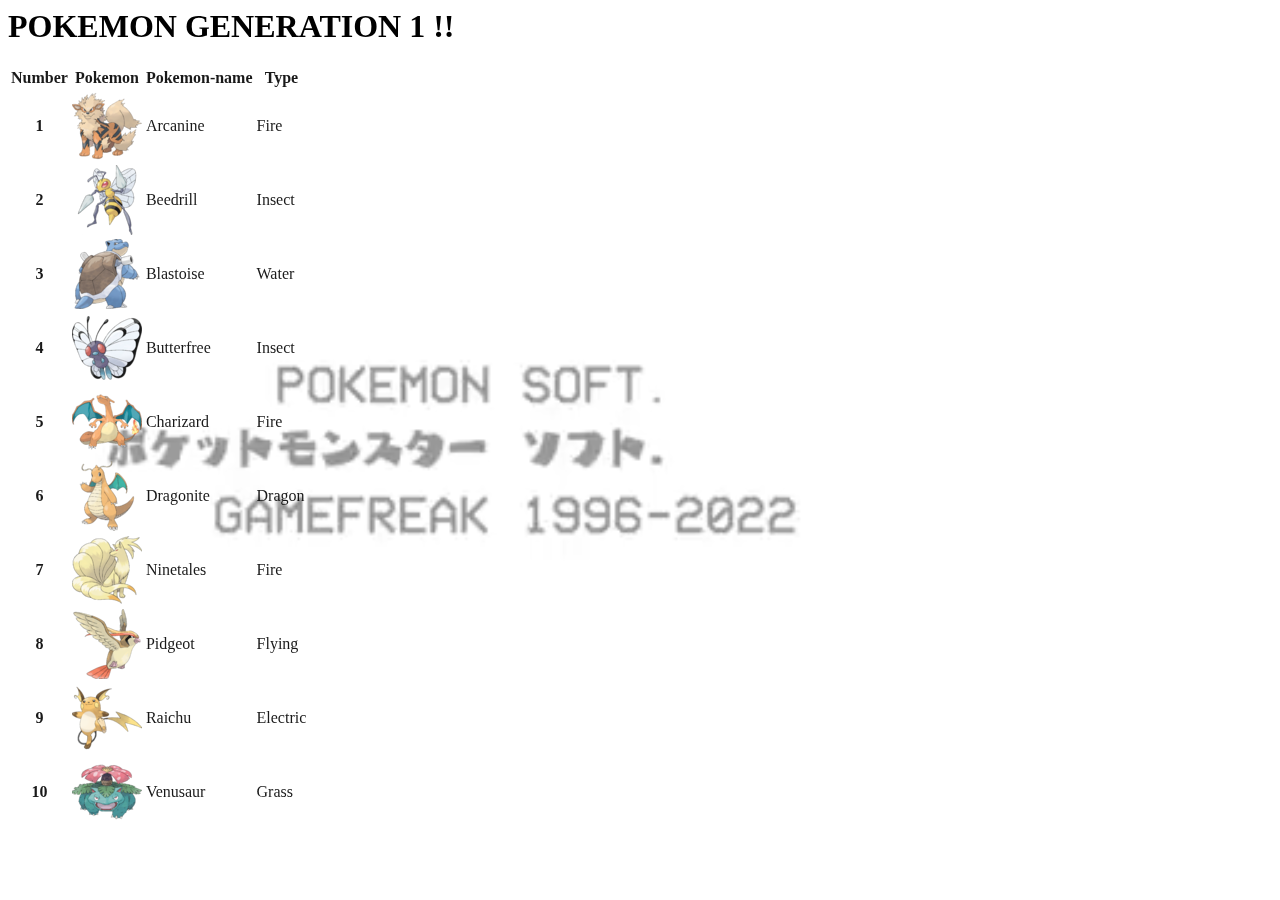
==== Collaboration-Week-1.html @ 488aa38b "Update terbaru dari Patrick" ====
<html>
<head>
  <meta http-equiv="Content-Type" content="text/html; charset=utf-8"/>
  <title>Binar Pokemon</title>
  <link href="https://cdn.jsdelivr.net/npm/bootstrap@5.1.3/dist/css/bootstrap.min.css" rel="stylesheet" integrity="sha384-1BmE4kWBq78iYhFldvKuhfTAU6auU8tT94WrHftjDbrCEXSU1oBoqyl2QvZ6jIW3" crossorigin="anonymous">
  <link href="./src/style.css" rel="stylesheet" type="text/css">
</head>
<body>
  <div>
    <video autoplay muted loop id="myVideo">
    <source src="./src/videoplayback.mp4" type="video/mp4">
    </video>
  </div>


  <div class="mt-5"> <h1 class="text-center" >POKEMON GENERATION 1 !!</h1></div> <!-- Pokemon Gen I kalo mau tambahin gen selanjutnya ikutin aja dari div sini -->


    <div class="container mt-5 mb-5 bg-op">
      <table class="table table-primary table-striped-columns">

      <thead>
      <tr>
        <th scope="col">Number</th>
        <th scope="col">Pokemon</th>
        <th scope="col">Pokemon-name</th>
        <th scope="col">Type</th>
      </tr>
      </thead>
      <tbody class="table-group-divider">
      <tr>
        <th scope="row">1</th>
        <td> <img src="./images/GEN_1/Arcanine.png"> </td>
        <td>Arcanine</td>
        <td>Fire</td>
      </tr>
      <tr>
        <th scope="row">2</th>
        <td><img src="./images/GEN_1/Beedrill.png"> </td>
        <td>Beedrill</td>
        <td>Insect</td>
      </tr>
      <tr>
        <th scope="row">3</th>
        <td> <img src="./images/GEN_1/Blastoise.png"> </td>
        <td> Blastoise</td>
        <td>Water</td>
      </tr>
      <tr>
        <th scope="row">4</th>
        <td> <img src="./images/GEN_1/Butterfree.png"> </td>
        <td> Butterfree</td>
        <td>Insect</td>
      </tr>
      <tr>
        <th scope="row">5</th>
        <td> <img src="./images/GEN_1/Charizard.png"> </td>
        <td> Charizard</td>
        <td>Fire</td>
      </tr>
      <tr>
        <th scope="row">6</th>
        <td> <img src="./images/GEN_1/Dragonite.png"> </td>
        <td> Dragonite</td>
        <td>Dragon</td>
      </tr>
      <tr>
        <th scope="row">7</th>
        <td> <img src="./images/GEN_1/Ninetales.png"> </td>
        <td> Ninetales</td>
        <td>Fire</td>
      </tr>
      <tr>
        <th scope="row">8</th>
        <td> <img src="./images/GEN_1/Pidgeot.png"> </td>
        <td> Pidgeot</td>
        <td>Flying</td>
      </tr>
      <tr>
        <th scope="row">9</th>
        <td> <img src="./images/GEN_1/Raichu.png"> </td>
        <td> Raichu</td>
        <td>Electric</td>
      </tr>
      <tr>
        <th scope="row">10</th>
        <td> <img src="./images/GEN_1/Venusaur.png"> </td>
        <td> Venusaur</td>
        <td>Grass</td>
      </tr>
      </tbody>
    </table>

  </div>


</body>
</html>
---- src/style.css ----
#myVideo {
    position: fixed;
    right: 0;
    bottom: 0;
    min-width: 100%;
    min-height: 100%;
    z-index: -1;
    background-size: cover;
  }


.bg-op{

    opacity: 90%;
  }
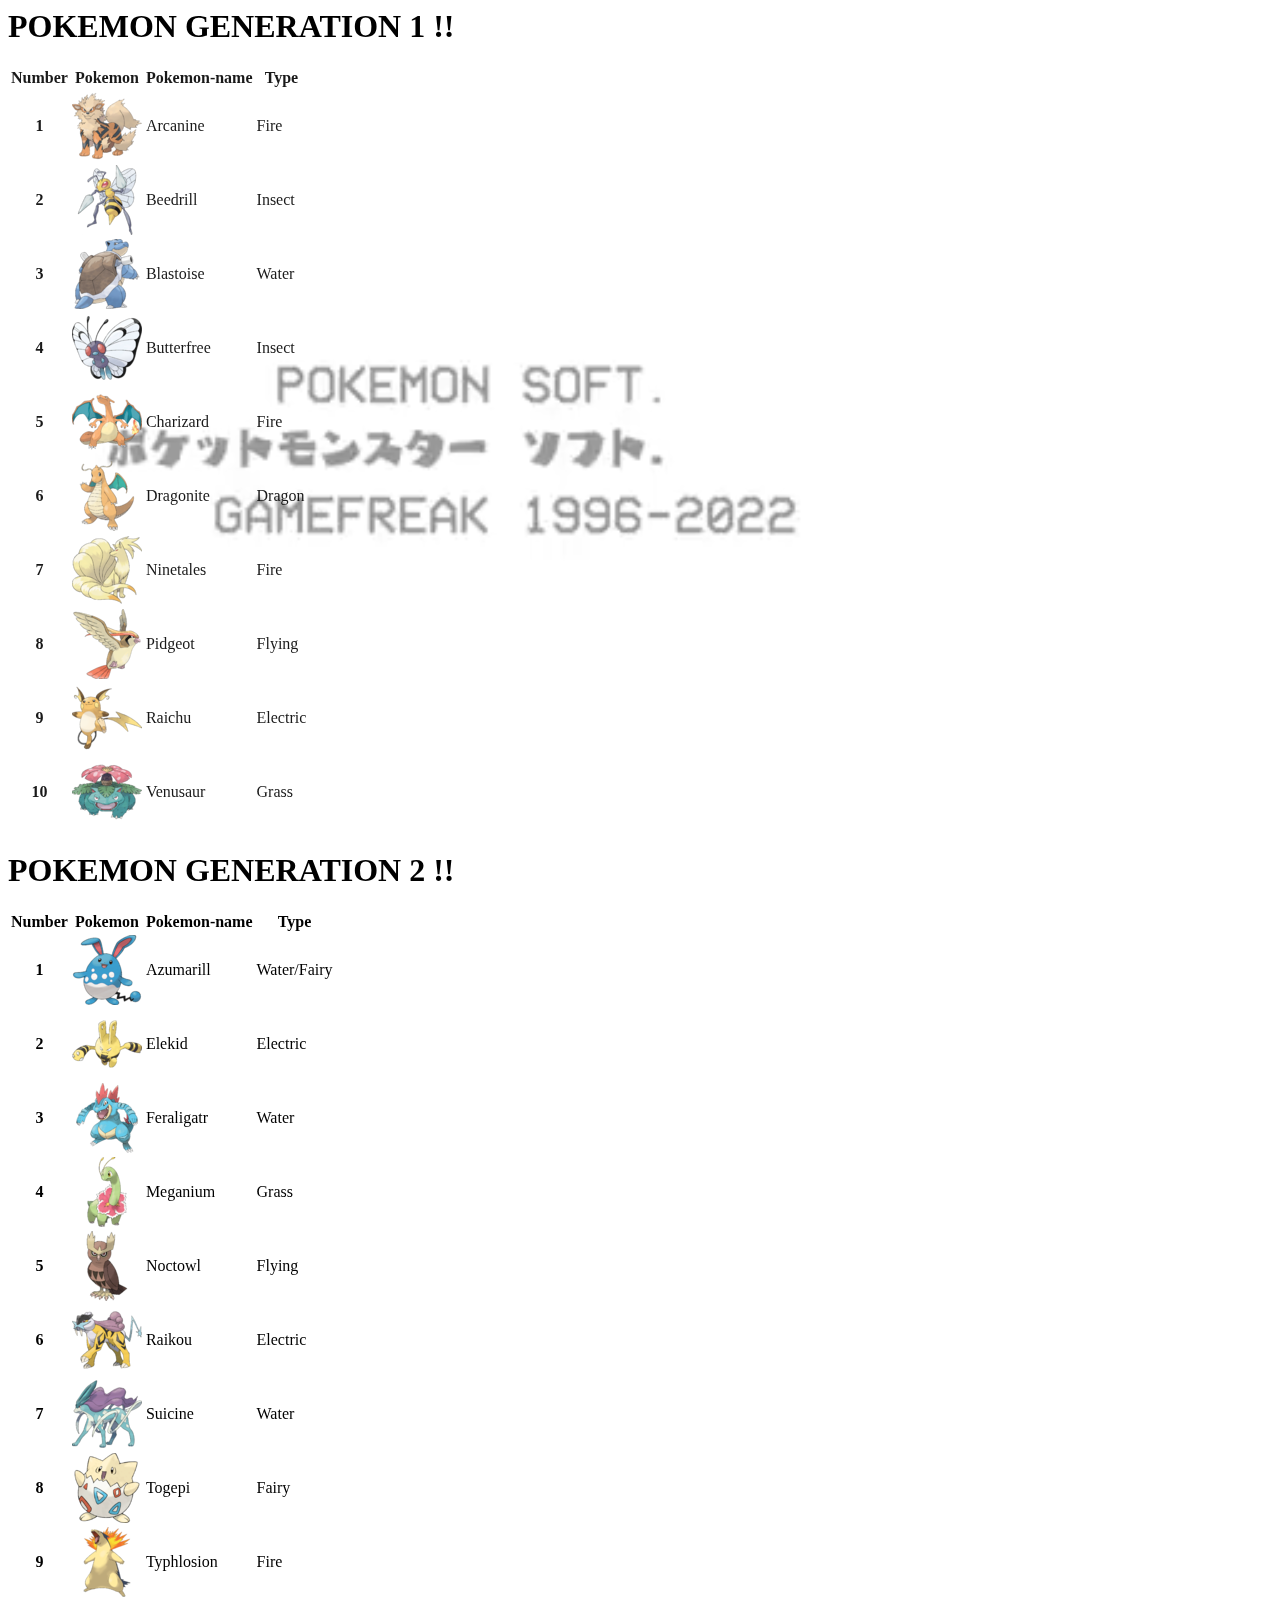
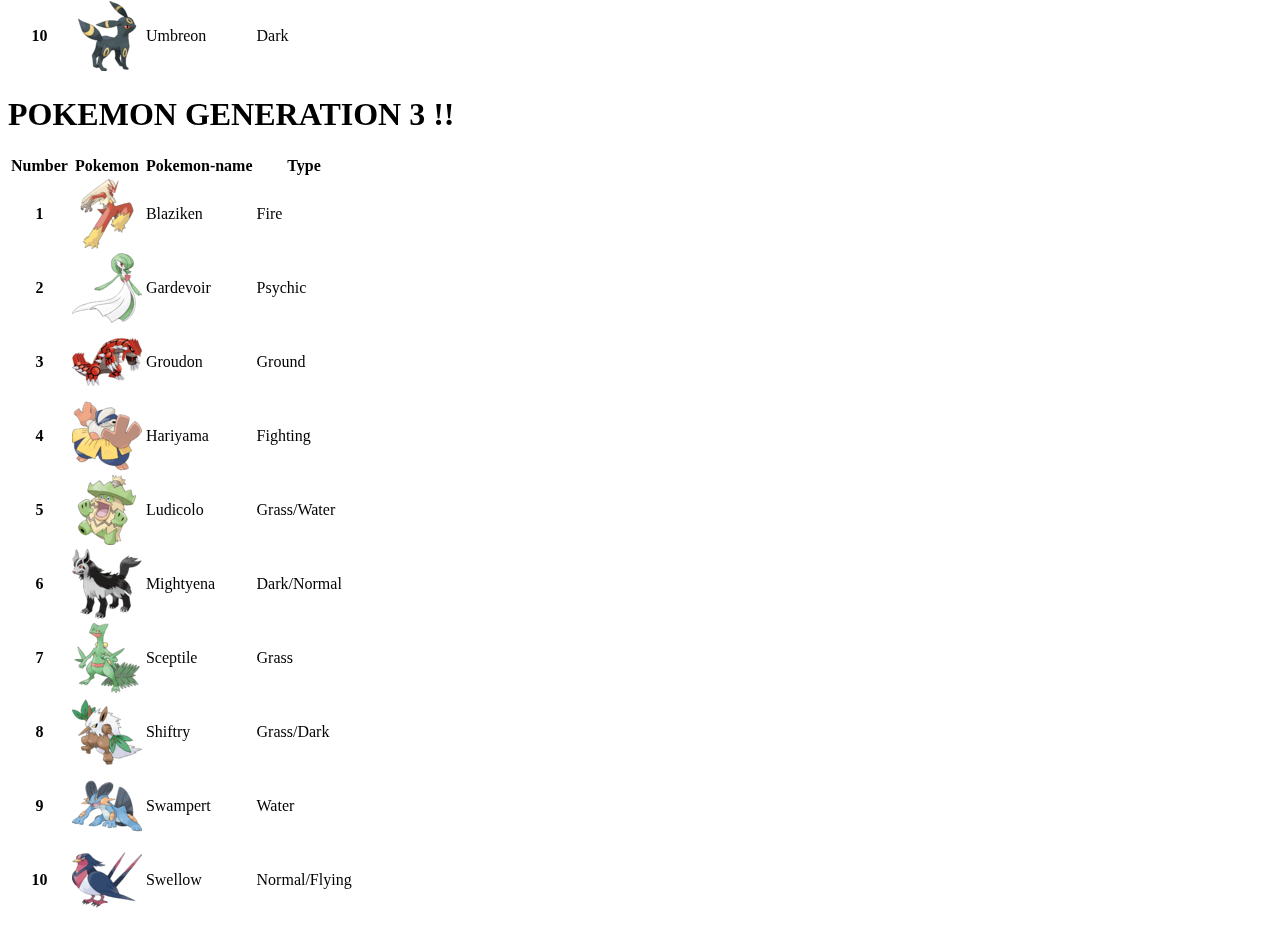
==== commit 6b071d5b: "Tambah list pokemon gen 2 dan 3" ====
--- a/Collaboration-Week-1.html
+++ b/Collaboration-Week-1.html
@@ -92,7 +92,164 @@
     </table>
 
   </div>
-
+  <div class="mt-5">
+    <h1 class="text-center" >POKEMON GENERATION 2 !!</h1>
+  </div> 
+  <div class="container mt-5 mb-5">
+    <!-- Content here -->
+    <table class="table table-primary table-striped-columns">
+
+      <thead>
+        <tr>
+          <th scope="col">Number</th>
+          <th scope="col">Pokemon</th>
+          <th scope="col">Pokemon-name</th>
+          <th scope="col">Type</th>
+        </tr>
+      </thead>
+    <tbody class="table-group-divider">
+       <tr>
+         <th scope="row">1</th>
+        <td> <img src="./images/GEN_2/Azumarill.png"> </td>
+        <td>Azumarill</td>
+        <td>Water/Fairy</td>
+      </tr>
+      <tr>
+        <th scope="row">2</th>
+        <td><img src="./images/GEN_2/Elekid.png"> </td>
+        <td>Elekid</td>
+        <td>Electric</td>
+      </tr>
+      <tr>
+       <th scope="row">3</th>
+       <td> <img src="./images/GEN_2/Feraligatr.png"> </td>
+       <td> Feraligatr</td>
+       <td>Water</td>
+      </tr>
+      <tr>
+       <th scope="row">4</th>
+       <td> <img src="./images/GEN_2/Meganium.png"> </td>
+       <td> Meganium</td>
+       <td>Grass</td>
+      </tr>
+      <tr>
+       <th scope="row">5</th>
+       <td> <img src="./images/GEN_2/Noctowl.png"> </td>
+       <td> Noctowl</td>
+       <td>Flying</td>
+      </tr>
+      <tr>
+       <th scope="row">6</th>
+       <td> <img src="./images/GEN_2/Raikou.png"> </td>
+       <td> Raikou</td>
+       <td>Electric</td>
+      </tr>
+      <tr>
+       <th scope="row">7</th>
+       <td> <img src="./images/GEN_2/Suicune.png"> </td>
+       <td> Suicine</td>
+       <td>Water</td>
+      </tr>
+      <tr>
+       <th scope="row">8</th>
+       <td> <img src="./images/GEN_2/Togepi.png"> </td>
+       <td> Togepi</td>
+       <td>Fairy</td>
+      </tr>
+      <tr>
+       <th scope="row">9</th>
+       <td> <img src="./images/GEN_2/Typhlosion.png"> </td>
+       <td> Typhlosion</td>
+       <td>Fire</td>
+      </tr>
+      <tr>
+       <th scope="row">10</th>
+       <td> <img src="./images/GEN_2/Umbreon.png"> </td>
+       <td> Umbreon</td>
+       <td>Dark</td>
+      </tr>
+    </tbody>
+ </table>
+</div>
+<div class="mt-5">
+  <h1 class="text-center" >POKEMON GENERATION 3 !!</h1>
+</div> 
+<div class="container mt-5 mb-5">
+  <!-- Content here -->
+  <table class="table table-primary table-striped-columns">
+
+    <thead>
+      <tr>
+        <th scope="col">Number</th>
+        <th scope="col">Pokemon</th>
+        <th scope="col">Pokemon-name</th>
+        <th scope="col">Type</th>
+      </tr>
+    </thead>
+  <tbody class="table-group-divider">
+    <tr>
+      <th scope="row">1</th>
+      <td> <img src="./images/GEN_3/Blaziken.png"> </td>
+      <td>Blaziken</td>
+      <td>Fire</td>
+    </tr>
+    <tr>
+      <th scope="row">2</th>
+      <td><img src="./images/GEN_3/Gardevoir.png"> </td>
+      <td>Gardevoir</td>
+      <td>Psychic</td>
+    </tr>
+    <tr>
+     <th scope="row">3</th>
+     <td> <img src="./images/GEN_3/Groudon.png"> </td>
+     <td> Groudon</td>
+     <td>Ground</td>
+    </tr>
+    <tr>
+     <th scope="row">4</th>
+     <td> <img src="./images/GEN_3/Hariyama.png"> </td>
+     <td> Hariyama</td>
+     <td>Fighting</td>
+    </tr>
+    <tr>
+     <th scope="row">5</th>
+     <td> <img src="./images/GEN_3/Ludicolo.png"> </td>
+     <td> Ludicolo</td>
+     <td>Grass/Water</td>
+    </tr>
+    <tr>
+     <th scope="row">6</th>
+     <td> <img src="./images/GEN_3/Mightyena.png"> </td>
+     <td> Mightyena</td>
+     <td>Dark/Normal</td>
+    </tr>
+    <tr>
+     <th scope="row">7</th>
+     <td> <img src="./images/GEN_3/Sceptile.png"> </td>
+     <td> Sceptile</td>
+     <td>Grass</td>
+    </tr>
+    <tr>
+     <th scope="row">8</th>
+     <td> <img src="./images/GEN_3/Shiftry.png"> </td>
+     <td> Shiftry</td>
+     <td>Grass/Dark</td>
+    </tr>
+    <tr>
+     <th scope="row">9</th>
+     <td> <img src="./images/GEN_3/Swampert.png"> </td>
+     <td> Swampert</td>
+     <td>Water</td>
+    </tr>
+    <tr>
+     <th scope="row">10</th>
+     <td> <img src="./images/GEN_3/Swellow.png"> </td>
+     <td> Swellow</td>
+     <td>Normal/Flying</td>
+    </tr>
+  </tbody>
+</table>
+</div>
 
 </body>
 </html>
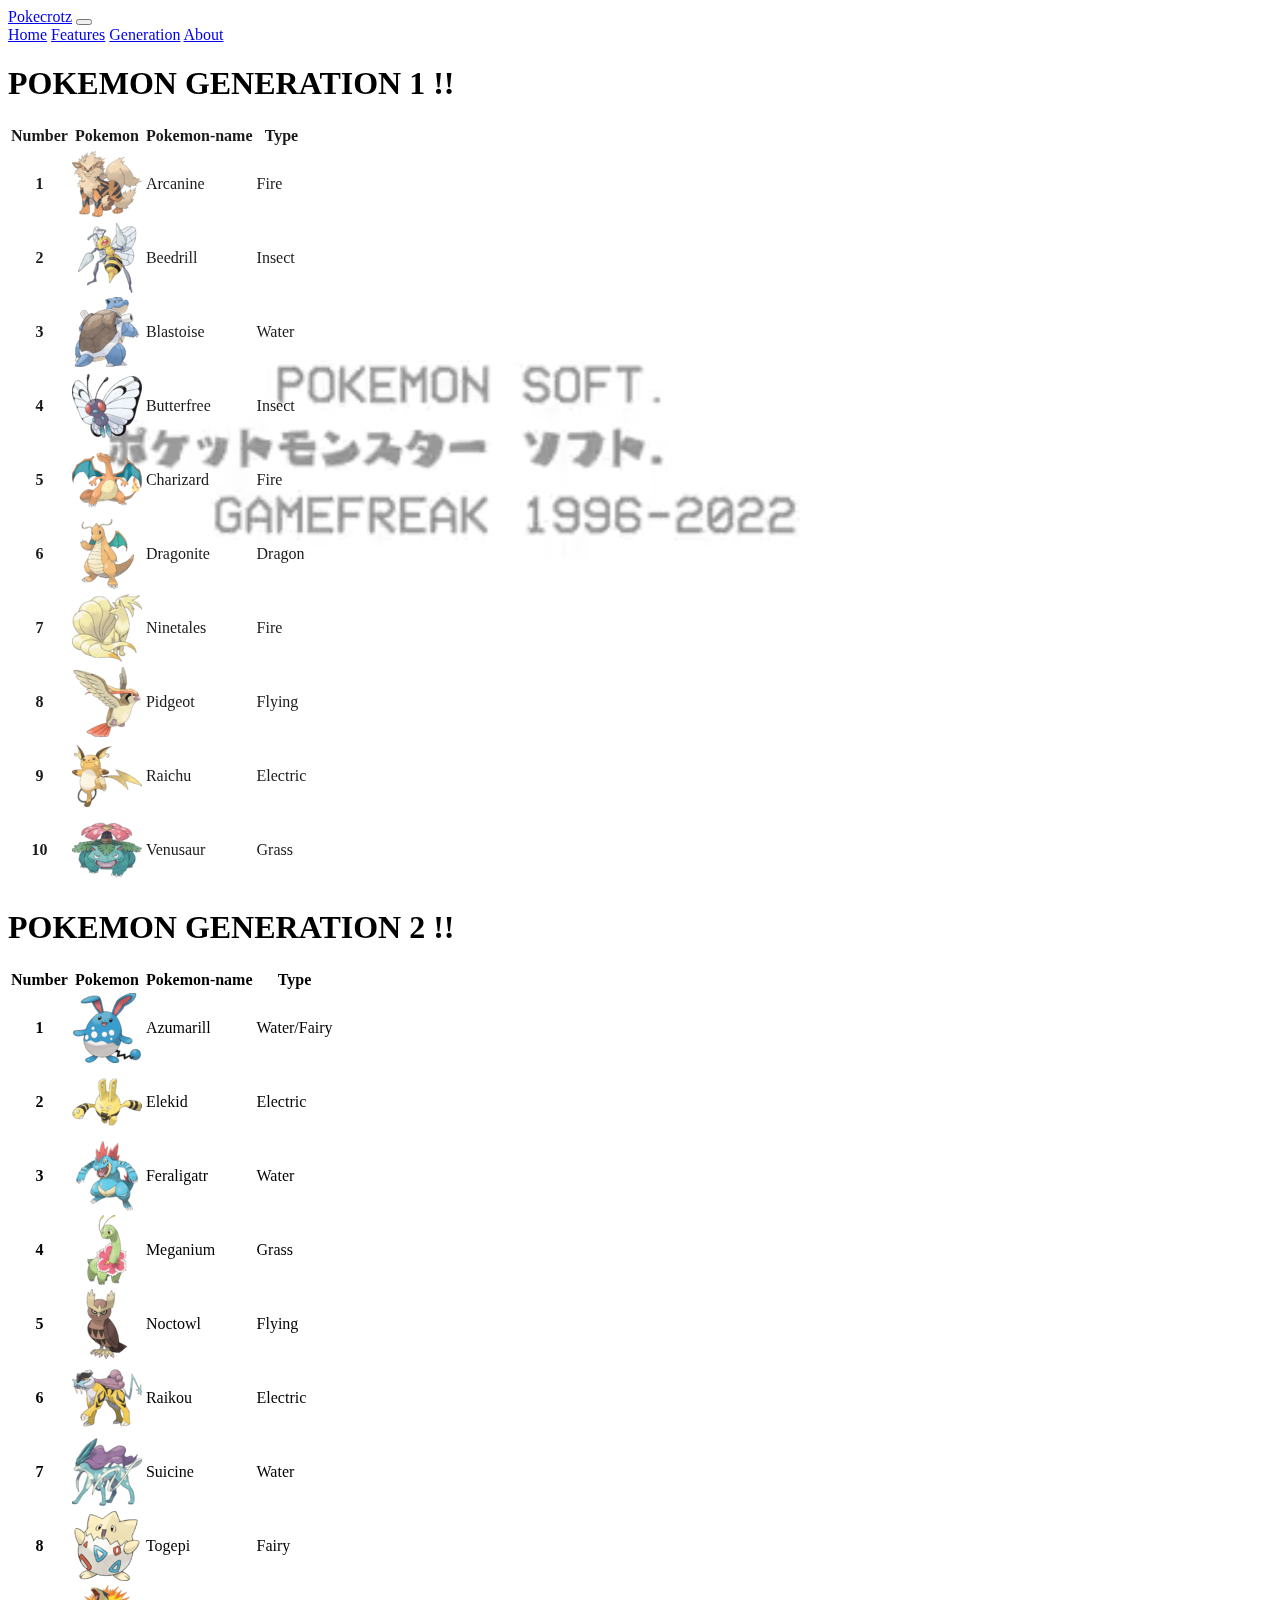
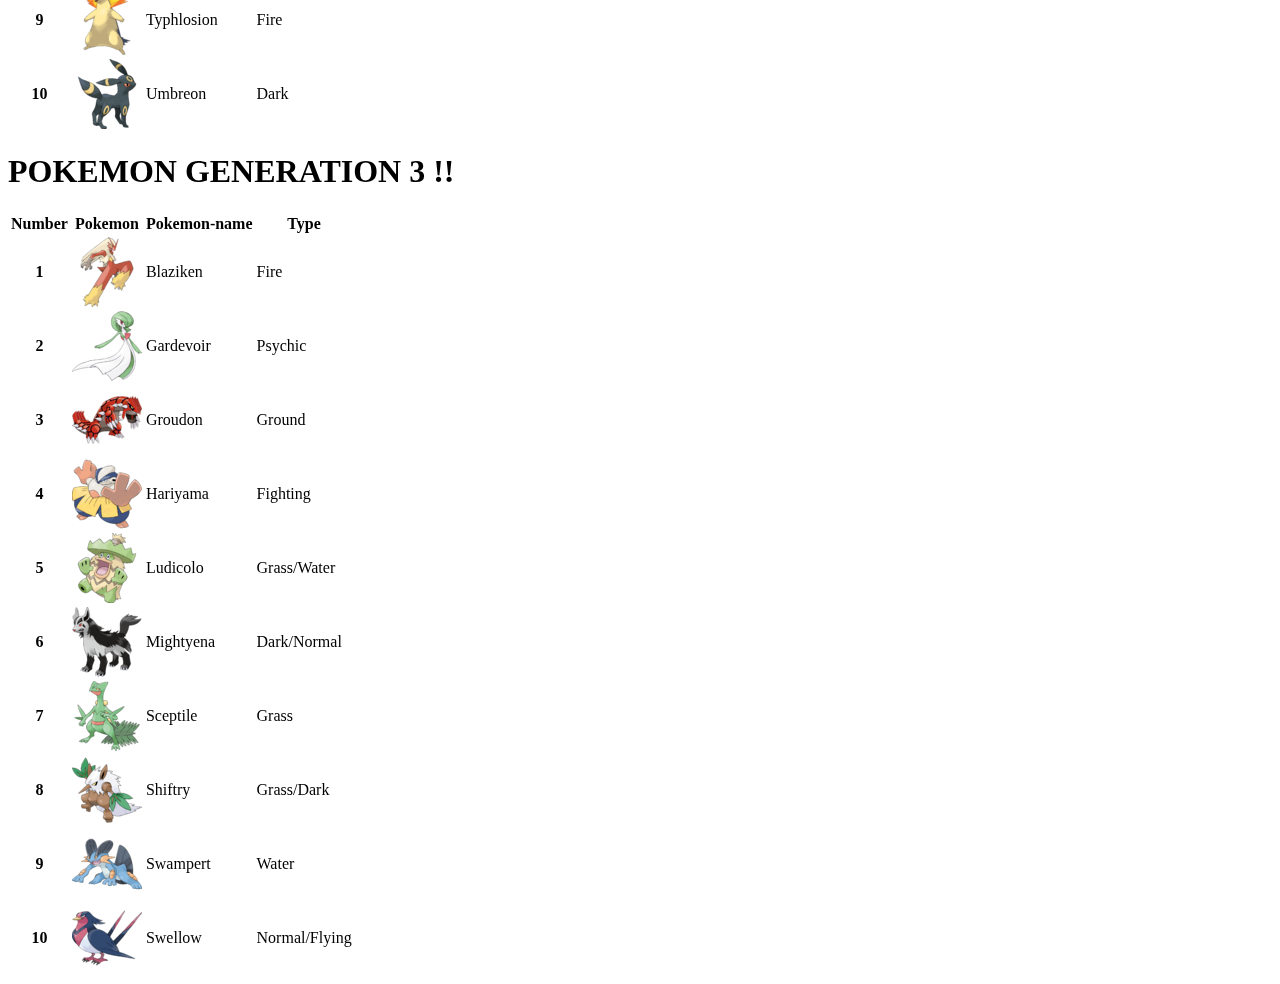
==== commit f5551d9b: "tambah navbar" ====
--- a/Collaboration-Week-1.html
+++ b/Collaboration-Week-1.html
@@ -6,14 +6,31 @@
   <link href="./src/style.css" rel="stylesheet" type="text/css">
 </head>
 <body>
+  <nav class="navbar navbar-expand-xxl bg-light sticky-top">
+    <div class="container-fluid">
+      <a class="navbar-brand" href="#">Pokecrotz</a>
+      <button class="navbar-toggler" type="button" data-bs-toggle="collapse" data-bs-target="#navbarNavAltMarkup" aria-controls="navbarNavAltMarkup" aria-expanded="false" aria-label="Toggle navigation">
+        <span class="navbar-toggler-icon"></span>
+      </button>
+      <div class="collapse navbar-collapse" id="navbarNavAltMarkup">
+        <div class="navbar-nav">
+          <a class="nav-link active" aria-current="page" href="#">Home</a>
+          <a class="nav-link" href="#">Features</a>
+          <a class="nav-link" href="#">Generation</a>
+          <a class="nav-link" href="#">About</a>
+        </div>
+      </div>
+    </div>
+  </nav>
   <div>
     <video autoplay muted loop id="myVideo">
     <source src="./src/videoplayback.mp4" type="video/mp4">
     </video>
   </div>
 
-
-  <div class="mt-5"> <h1 class="text-center" >POKEMON GENERATION 1 !!</h1></div> <!-- Pokemon Gen I kalo mau tambahin gen selanjutnya ikutin aja dari div sini -->
+  <div class="mt-5"> 
+    <h1 class="text-center" >POKEMON GENERATION 1 !!</h1>
+  </div> <!-- Pokemon Gen I kalo mau tambahin gen selanjutnya ikutin aja dari div sini -->
 
 
     <div class="container mt-5 mb-5 bg-op">
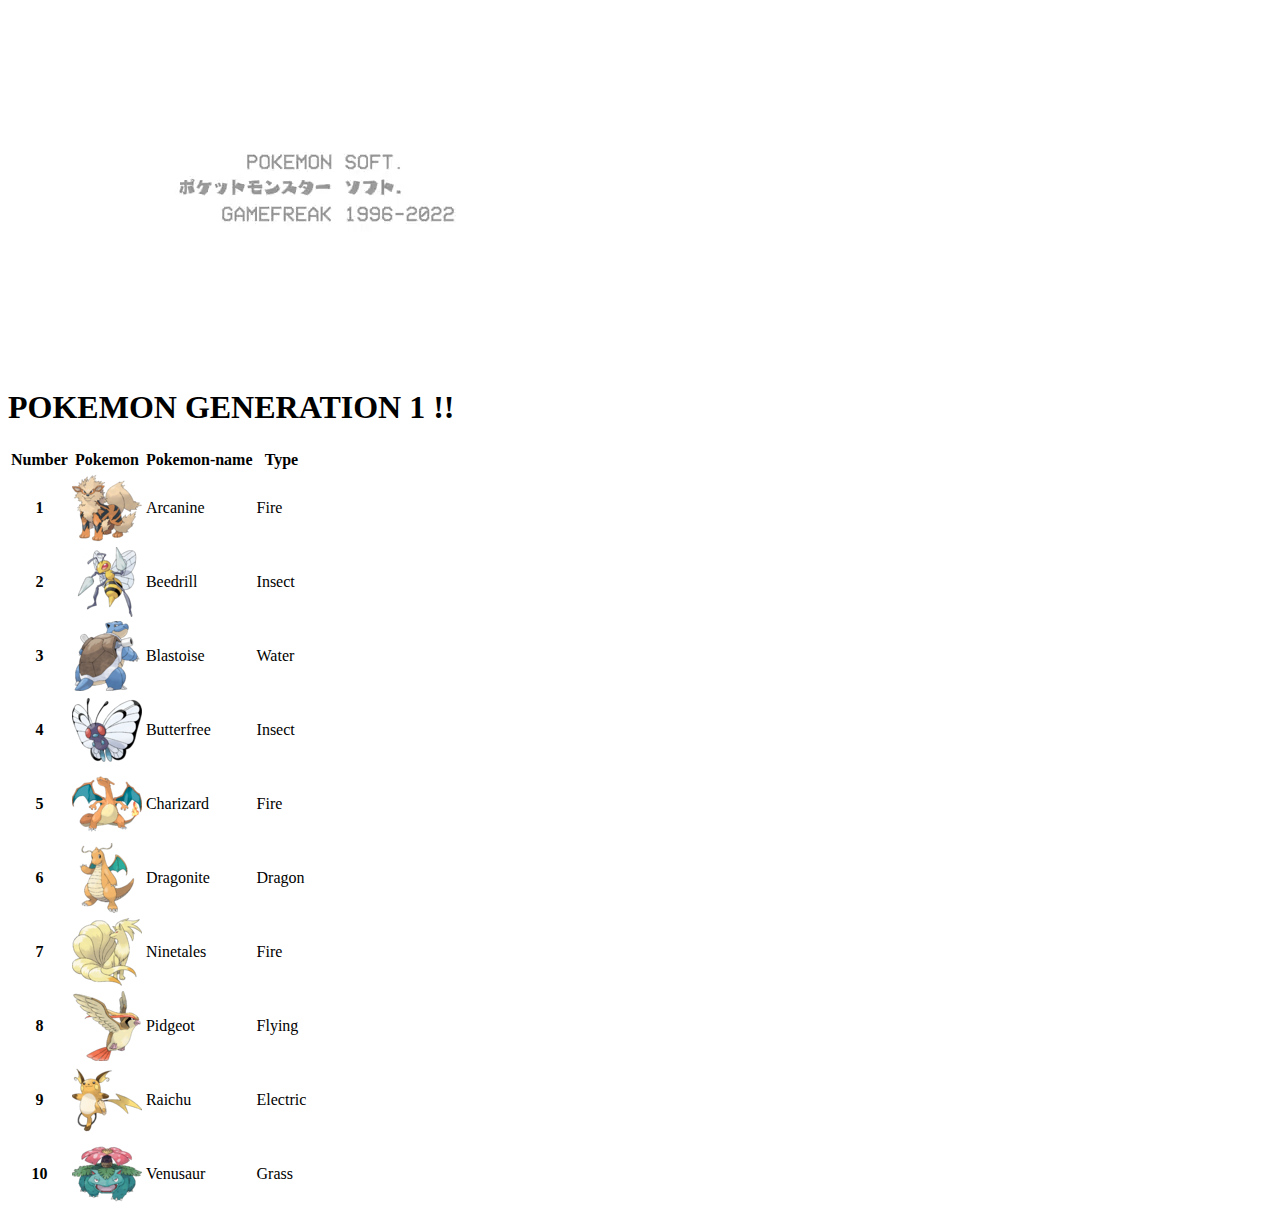
==== commit 884b01ea: "Main html" ====
--- a/Collaboration-Week-1.html
+++ b/Collaboration-Week-1.html
@@ -1,272 +1,98 @@
-<html>
-<head>
-  <meta http-equiv="Content-Type" content="text/html; charset=utf-8"/>
-  <title>Binar Pokemon</title>
-  <link href="https://cdn.jsdelivr.net/npm/bootstrap@5.1.3/dist/css/bootstrap.min.css" rel="stylesheet" integrity="sha384-1BmE4kWBq78iYhFldvKuhfTAU6auU8tT94WrHftjDbrCEXSU1oBoqyl2QvZ6jIW3" crossorigin="anonymous">
-  <link href="./src/style.css" rel="stylesheet" type="text/css">
-</head>
-<body>
-  <nav class="navbar navbar-expand-xxl bg-light sticky-top">
-    <div class="container-fluid">
-      <a class="navbar-brand" href="#">Pokecrotz</a>
-      <button class="navbar-toggler" type="button" data-bs-toggle="collapse" data-bs-target="#navbarNavAltMarkup" aria-controls="navbarNavAltMarkup" aria-expanded="false" aria-label="Toggle navigation">
-        <span class="navbar-toggler-icon"></span>
-      </button>
-      <div class="collapse navbar-collapse" id="navbarNavAltMarkup">
-        <div class="navbar-nav">
-          <a class="nav-link active" aria-current="page" href="#">Home</a>
-          <a class="nav-link" href="#">Features</a>
-          <a class="nav-link" href="#">Generation</a>
-          <a class="nav-link" href="#">About</a>
-        </div>
-      </div>
-    </div>
-  </nav>
-  <div>
-    <video autoplay muted loop id="myVideo">
-    <source src="./src/videoplayback.mp4" type="video/mp4">
-    </video>
-  </div>
-
-  <div class="mt-5"> 
-    <h1 class="text-center" >POKEMON GENERATION 1 !!</h1>
-  </div> <!-- Pokemon Gen I kalo mau tambahin gen selanjutnya ikutin aja dari div sini -->
-
-
-    <div class="container mt-5 mb-5 bg-op">
-      <table class="table table-primary table-striped-columns">
-
-      <thead>
-      <tr>
-        <th scope="col">Number</th>
-        <th scope="col">Pokemon</th>
-        <th scope="col">Pokemon-name</th>
-        <th scope="col">Type</th>
-      </tr>
-      </thead>
-      <tbody class="table-group-divider">
-      <tr>
-        <th scope="row">1</th>
-        <td> <img src="./images/GEN_1/Arcanine.png"> </td>
-        <td>Arcanine</td>
-        <td>Fire</td>
-      </tr>
-      <tr>
-        <th scope="row">2</th>
-        <td><img src="./images/GEN_1/Beedrill.png"> </td>
-        <td>Beedrill</td>
-        <td>Insect</td>
-      </tr>
-      <tr>
-        <th scope="row">3</th>
-        <td> <img src="./images/GEN_1/Blastoise.png"> </td>
-        <td> Blastoise</td>
-        <td>Water</td>
-      </tr>
-      <tr>
-        <th scope="row">4</th>
-        <td> <img src="./images/GEN_1/Butterfree.png"> </td>
-        <td> Butterfree</td>
-        <td>Insect</td>
-      </tr>
-      <tr>
-        <th scope="row">5</th>
-        <td> <img src="./images/GEN_1/Charizard.png"> </td>
-        <td> Charizard</td>
-        <td>Fire</td>
-      </tr>
-      <tr>
-        <th scope="row">6</th>
-        <td> <img src="./images/GEN_1/Dragonite.png"> </td>
-        <td> Dragonite</td>
-        <td>Dragon</td>
-      </tr>
-      <tr>
-        <th scope="row">7</th>
-        <td> <img src="./images/GEN_1/Ninetales.png"> </td>
-        <td> Ninetales</td>
-        <td>Fire</td>
-      </tr>
-      <tr>
-        <th scope="row">8</th>
-        <td> <img src="./images/GEN_1/Pidgeot.png"> </td>
-        <td> Pidgeot</td>
-        <td>Flying</td>
-      </tr>
-      <tr>
-        <th scope="row">9</th>
-        <td> <img src="./images/GEN_1/Raichu.png"> </td>
-        <td> Raichu</td>
-        <td>Electric</td>
-      </tr>
-      <tr>
-        <th scope="row">10</th>
-        <td> <img src="./images/GEN_1/Venusaur.png"> </td>
-        <td> Venusaur</td>
-        <td>Grass</td>
-      </tr>
-      </tbody>
-    </table>
-
-  </div>
-  <div class="mt-5">
-    <h1 class="text-center" >POKEMON GENERATION 2 !!</h1>
-  </div> 
-  <div class="container mt-5 mb-5">
-    <!-- Content here -->
-    <table class="table table-primary table-striped-columns">
-
-      <thead>
-        <tr>
-          <th scope="col">Number</th>
-          <th scope="col">Pokemon</th>
-          <th scope="col">Pokemon-name</th>
-          <th scope="col">Type</th>
-        </tr>
-      </thead>
-    <tbody class="table-group-divider">
-       <tr>
-         <th scope="row">1</th>
-        <td> <img src="./images/GEN_2/Azumarill.png"> </td>
-        <td>Azumarill</td>
-        <td>Water/Fairy</td>
-      </tr>
-      <tr>
-        <th scope="row">2</th>
-        <td><img src="./images/GEN_2/Elekid.png"> </td>
-        <td>Elekid</td>
-        <td>Electric</td>
-      </tr>
-      <tr>
-       <th scope="row">3</th>
-       <td> <img src="./images/GEN_2/Feraligatr.png"> </td>
-       <td> Feraligatr</td>
-       <td>Water</td>
-      </tr>
-      <tr>
-       <th scope="row">4</th>
-       <td> <img src="./images/GEN_2/Meganium.png"> </td>
-       <td> Meganium</td>
-       <td>Grass</td>
-      </tr>
-      <tr>
-       <th scope="row">5</th>
-       <td> <img src="./images/GEN_2/Noctowl.png"> </td>
-       <td> Noctowl</td>
-       <td>Flying</td>
-      </tr>
-      <tr>
-       <th scope="row">6</th>
-       <td> <img src="./images/GEN_2/Raikou.png"> </td>
-       <td> Raikou</td>
-       <td>Electric</td>
-      </tr>
-      <tr>
-       <th scope="row">7</th>
-       <td> <img src="./images/GEN_2/Suicune.png"> </td>
-       <td> Suicine</td>
-       <td>Water</td>
-      </tr>
-      <tr>
-       <th scope="row">8</th>
-       <td> <img src="./images/GEN_2/Togepi.png"> </td>
-       <td> Togepi</td>
-       <td>Fairy</td>
-      </tr>
-      <tr>
-       <th scope="row">9</th>
-       <td> <img src="./images/GEN_2/Typhlosion.png"> </td>
-       <td> Typhlosion</td>
-       <td>Fire</td>
-      </tr>
-      <tr>
-       <th scope="row">10</th>
-       <td> <img src="./images/GEN_2/Umbreon.png"> </td>
-       <td> Umbreon</td>
-       <td>Dark</td>
-      </tr>
-    </tbody>
- </table>
-</div>
-<div class="mt-5">
-  <h1 class="text-center" >POKEMON GENERATION 3 !!</h1>
-</div> 
-<div class="container mt-5 mb-5">
-  <!-- Content here -->
-  <table class="table table-primary table-striped-columns">
-
-    <thead>
-      <tr>
-        <th scope="col">Number</th>
-        <th scope="col">Pokemon</th>
-        <th scope="col">Pokemon-name</th>
-        <th scope="col">Type</th>
-      </tr>
-    </thead>
-  <tbody class="table-group-divider">
-    <tr>
-      <th scope="row">1</th>
-      <td> <img src="./images/GEN_3/Blaziken.png"> </td>
-      <td>Blaziken</td>
-      <td>Fire</td>
-    </tr>
-    <tr>
-      <th scope="row">2</th>
-      <td><img src="./images/GEN_3/Gardevoir.png"> </td>
-      <td>Gardevoir</td>
-      <td>Psychic</td>
-    </tr>
-    <tr>
-     <th scope="row">3</th>
-     <td> <img src="./images/GEN_3/Groudon.png"> </td>
-     <td> Groudon</td>
-     <td>Ground</td>
-    </tr>
-    <tr>
-     <th scope="row">4</th>
-     <td> <img src="./images/GEN_3/Hariyama.png"> </td>
-     <td> Hariyama</td>
-     <td>Fighting</td>
-    </tr>
-    <tr>
-     <th scope="row">5</th>
-     <td> <img src="./images/GEN_3/Ludicolo.png"> </td>
-     <td> Ludicolo</td>
-     <td>Grass/Water</td>
-    </tr>
-    <tr>
-     <th scope="row">6</th>
-     <td> <img src="./images/GEN_3/Mightyena.png"> </td>
-     <td> Mightyena</td>
-     <td>Dark/Normal</td>
-    </tr>
-    <tr>
-     <th scope="row">7</th>
-     <td> <img src="./images/GEN_3/Sceptile.png"> </td>
-     <td> Sceptile</td>
-     <td>Grass</td>
-    </tr>
-    <tr>
-     <th scope="row">8</th>
-     <td> <img src="./images/GEN_3/Shiftry.png"> </td>
-     <td> Shiftry</td>
-     <td>Grass/Dark</td>
-    </tr>
-    <tr>
-     <th scope="row">9</th>
-     <td> <img src="./images/GEN_3/Swampert.png"> </td>
-     <td> Swampert</td>
-     <td>Water</td>
-    </tr>
-    <tr>
-     <th scope="row">10</th>
-     <td> <img src="./images/GEN_3/Swellow.png"> </td>
-     <td> Swellow</td>
-     <td>Normal/Flying</td>
-    </tr>
-  </tbody>
-</table>
-</div>
-
-</body>
-</html>
+<html>
+<head>
+  <meta http-equiv="Content-Type" content="text/html; charset=utf-8"/>
+  <title>Binar Pokemon</title>
+  <link href="https://cdn.jsdelivr.net/npm/bootstrap@5.1.3/dist/css/bootstrap.min.css" rel="stylesheet" integrity="sha384-1BmE4kWBq78iYhFldvKuhfTAU6auU8tT94WrHftjDbrCEXSU1oBoqyl2QvZ6jIW3" crossorigin="anonymous">
+  <link href="./src/style.css" rel="stylesheet" type="text/css">
+</head>
+<body>
+  <div>
+    <video autoplay muted loop id="myVideo">
+    <source src="./src/videoplayback.mp4" type="video/mp4">
+    </video>
+  </div>
+
+
+  <div class="mt-5"> <h1 class="text-center" >POKEMON GENERATION 1 !!</h1></div> <!-- Pokemon Gen I kalo mau tambahin gen selanjutnya ikutin aja dari div sini -->
+
+
+    <div class="container mt-5 mb-5 bg-op">
+      <table class="table table-primary table-striped-columns">
+
+      <thead>
+      <tr>
+        <th scope="col">Number</th>
+        <th scope="col">Pokemon</th>
+        <th scope="col">Pokemon-name</th>
+        <th scope="col">Type</th>
+      </tr>
+      </thead>
+      <tbody class="table-group-divider">
+      <tr>
+        <th scope="row">1</th>
+        <td> <img src="./images/GEN_1/Arcanine.png"> </td>
+        <td>Arcanine</td>
+        <td>Fire</td>
+      </tr>
+      <tr>
+        <th scope="row">2</th>
+        <td><img src="./images/GEN_1/Beedrill.png"> </td>
+        <td>Beedrill</td>
+        <td>Insect</td>
+      </tr>
+      <tr>
+        <th scope="row">3</th>
+        <td> <img src="./images/GEN_1/Blastoise.png"> </td>
+        <td> Blastoise</td>
+        <td>Water</td>
+      </tr>
+      <tr>
+        <th scope="row">4</th>
+        <td> <img src="./images/GEN_1/Butterfree.png"> </td>
+        <td> Butterfree</td>
+        <td>Insect</td>
+      </tr>
+      <tr>
+        <th scope="row">5</th>
+        <td> <img src="./images/GEN_1/Charizard.png"> </td>
+        <td> Charizard</td>
+        <td>Fire</td>
+      </tr>
+      <tr>
+        <th scope="row">6</th>
+        <td> <img src="./images/GEN_1/Dragonite.png"> </td>
+        <td> Dragonite</td>
+        <td>Dragon</td>
+      </tr>
+      <tr>
+        <th scope="row">7</th>
+        <td> <img src="./images/GEN_1/Ninetales.png"> </td>
+        <td> Ninetales</td>
+        <td>Fire</td>
+      </tr>
+      <tr>
+        <th scope="row">8</th>
+        <td> <img src="./images/GEN_1/Pidgeot.png"> </td>
+        <td> Pidgeot</td>
+        <td>Flying</td>
+      </tr>
+      <tr>
+        <th scope="row">9</th>
+        <td> <img src="./images/GEN_1/Raichu.png"> </td>
+        <td> Raichu</td>
+        <td>Electric</td>
+      </tr>
+      <tr>
+        <th scope="row">10</th>
+        <td> <img src="./images/GEN_1/Venusaur.png"> </td>
+        <td> Venusaur</td>
+        <td>Grass</td>
+      </tr>
+      </tbody>
+    </table>
+
+  </div>
+
+
+</body>
+</html>
--- a/src/style.css
+++ b/src/style.css
@@ -1,15 +1,3 @@
-#myVideo {
-    position: fixed;
-    right: 0;
-    bottom: 0;
-    min-width: 100%;
-    min-height: 100%;
-    z-index: -1;
-    background-size: cover;
-  }
-
-
-.bg-op{
-
-    opacity: 90%;
-  }
+* {
+  font-family: "Comfortaa", cursive;
+}
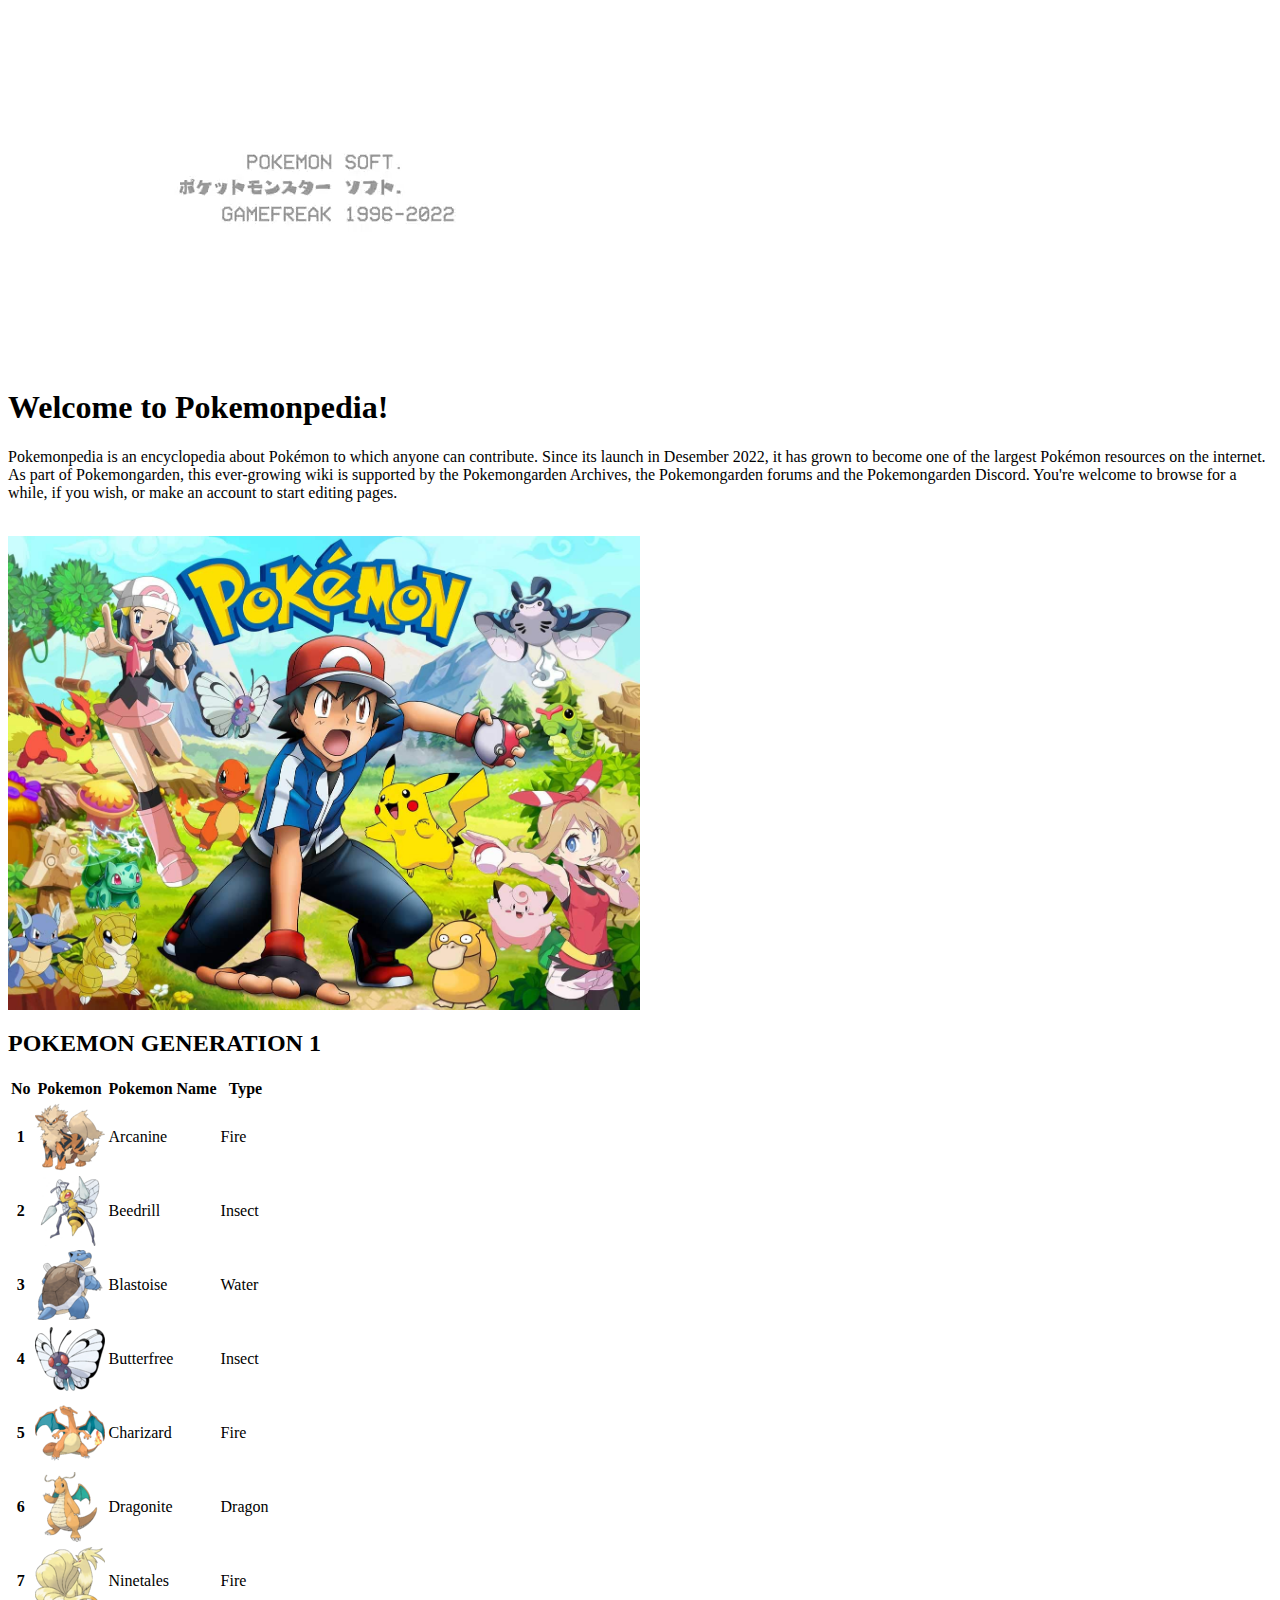
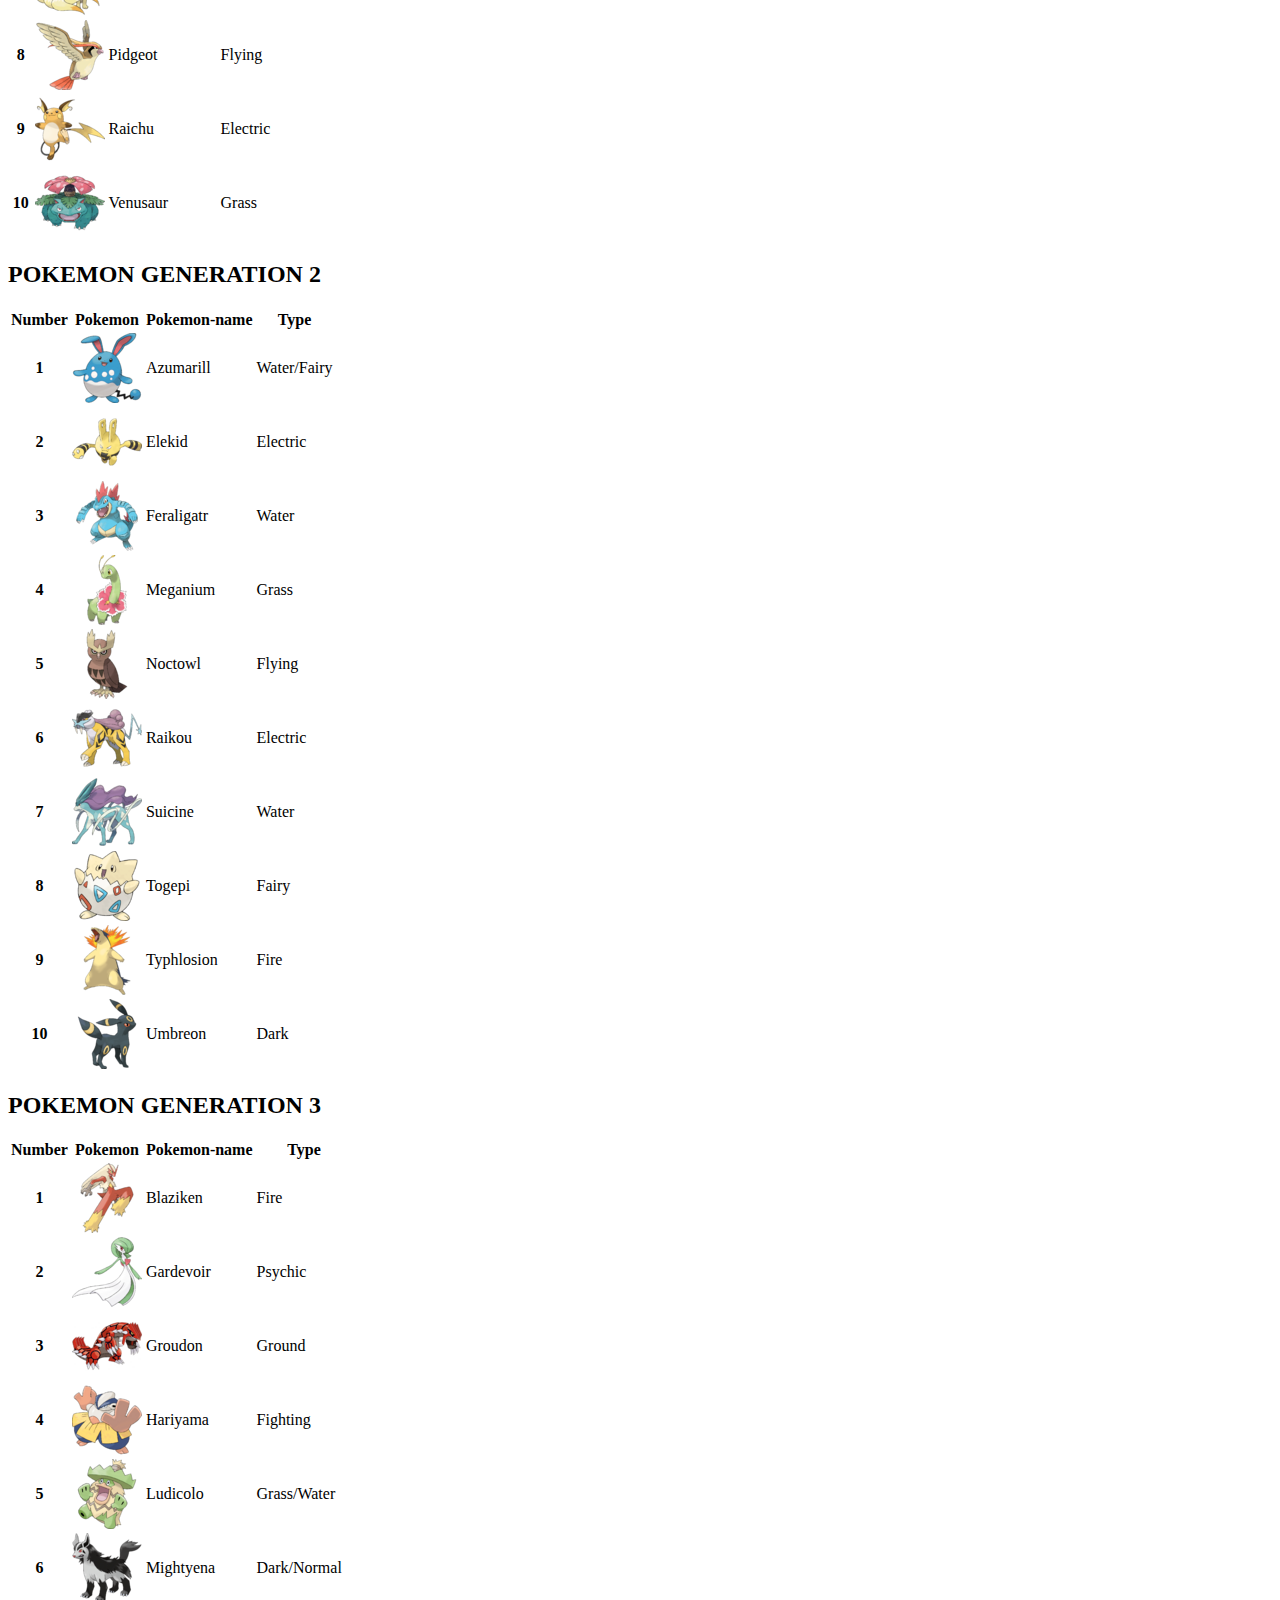
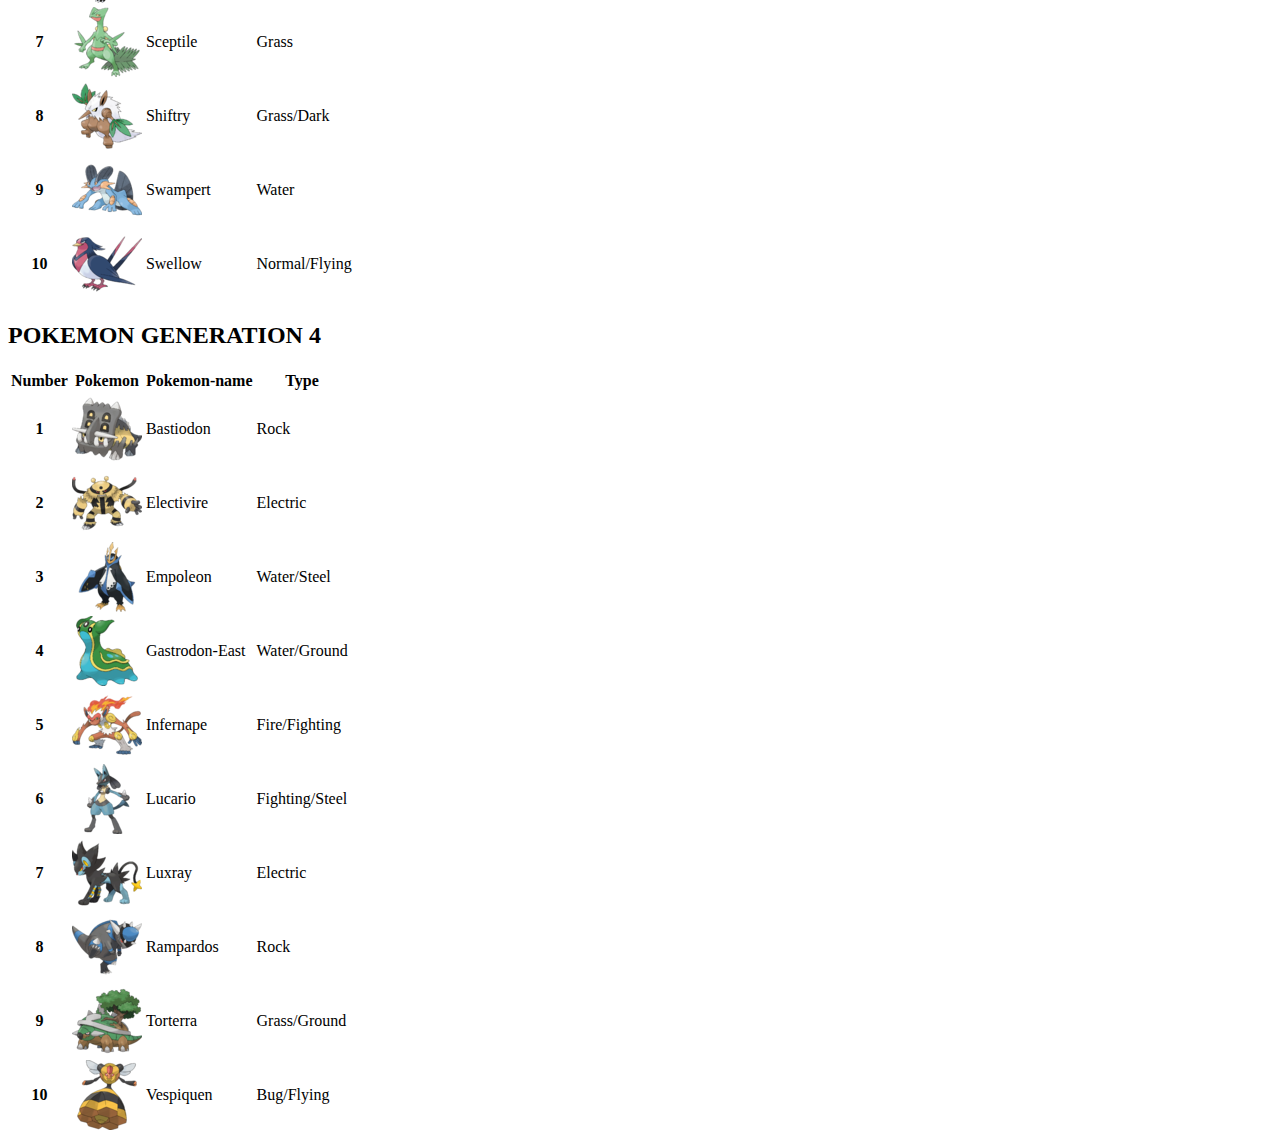
==== commit 6fae5e64: "Update Collaboration-Week-1.html" ====
--- a/Collaboration-Week-1.html
+++ b/Collaboration-Week-1.html
@@ -1,98 +1,365 @@
 <html>
 <head>
   <meta http-equiv="Content-Type" content="text/html; charset=utf-8"/>
-  <title>Binar Pokemon</title>
+  <title>Pokemonpedia</title>
   <link href="https://cdn.jsdelivr.net/npm/bootstrap@5.1.3/dist/css/bootstrap.min.css" rel="stylesheet" integrity="sha384-1BmE4kWBq78iYhFldvKuhfTAU6auU8tT94WrHftjDbrCEXSU1oBoqyl2QvZ6jIW3" crossorigin="anonymous">
   <link href="./src/style.css" rel="stylesheet" type="text/css">
 </head>
 <body>
-  <div>
-    <video autoplay muted loop id="myVideo">
-    <source src="./src/videoplayback.mp4" type="video/mp4">
-    </video>
+  <div class="main">
+
+    <div>
+      <video autoplay muted loop id="myVideo">
+      <source src="./src/videoplayback.mp4" type="video/mp4">
+      </video>
+    </div>
+
+    <!-- Greeting -->
+    <div class="container mt-5 mb-5">
+      <div class="main-header">
+        <h1 class="text-center mb-3 fw-bold">Welcome to Pokemonpedia!</h1>
+      </div>
+      <div class="header">
+        <div class="row justify-content-center">
+          <div class="col-md-12 pt-2 pb-2">
+            <div class="text-center">
+              <p>Pokemonpedia is an encyclopedia about Pokémon to which anyone can contribute. Since
+                its launch in Desember 2022, it has grown to become one of the largest Pokémon resources on the
+                internet. As part of Pokemongarden, this ever-growing wiki is supported by the Pokemongarden Archives,
+                the Pokemongarden forums and the Pokemongarden Discord. You're welcome to browse for a while, if you
+                wish, or make an account to start editing pages.</p>
+              <br>
+            </div>
+          </div>
+          <div class="col-md-12 pt-2 pb-2">
+            <div class="d-flex justify-content-center">
+              <img class="rounded" width="50%" src="./images/HEADER/banner-2.jpg" alt="">
+            </div>
+          </div>
+        </div>
+      </div>
+      <!-- Content here -->
+
+      <!-- Gen I -->
+      <div id="gen1" class="mt-5">
+        <div class="mt-5 mb-3">
+          <h2 class="text-center">POKEMON GENERATION 1</h2>
+        </div>
+        <table class="table table-striped-columns">
+          <thead>
+            <tr>
+              <th scope="col">No</th>
+              <th scope="col">Pokemon</th>
+              <th scope="col">Pokemon Name</th>
+              <th scope="col">Type</th>
+            </tr>
+          </thead>
+          <tbody class="table-group-divider">
+            <tr>
+              <th scope="row">1</th>
+              <td> <img src="./images/GEN_1/Arcanine.png"> </td>
+              <td>Arcanine</td>
+              <td>Fire</td>
+            </tr>
+            <tr>
+              <th scope="row">2</th>
+              <td><img src="./images/GEN_1/Beedrill.png"> </td>
+              <td>Beedrill</td>
+              <td>Insect</td>
+            </tr>
+            <tr>
+              <th scope="row">3</th>
+              <td> <img src="./images/GEN_1/Blastoise.png"> </td>
+              <td>Blastoise</td>
+              <td>Water</td>
+            </tr>
+            <tr>
+              <th scope="row">4</th>
+              <td> <img src="./images/GEN_1/Butterfree.png"> </td>
+              <td>Butterfree</td>
+              <td>Insect</td>
+            </tr>
+            <tr>
+              <th scope="row">5</th>
+              <td> <img src="./images/GEN_1/Charizard.png"> </td>
+              <td>Charizard</td>
+              <td>Fire</td>
+            </tr>
+            <tr>
+              <th scope="row">6</th>
+              <td> <img src="./images/GEN_1/Dragonite.png"> </td>
+              <td>Dragonite</td>
+              <td>Dragon</td>
+            </tr>
+            <tr>
+              <th scope="row">7</th>
+              <td> <img src="./images/GEN_1/Ninetales.png"> </td>
+              <td>Ninetales</td>
+              <td>Fire</td>
+            </tr>
+            <tr>
+              <th scope="row">8</th>
+              <td> <img src="./images/GEN_1/Pidgeot.png"> </td>
+              <td>Pidgeot</td>
+              <td>Flying</td>
+            </tr>
+            <tr>
+              <th scope="row">9</th>
+              <td> <img src="./images/GEN_1/Raichu.png"> </td>
+              <td>Raichu</td>
+              <td>Electric</td>
+            </tr>
+            <tr>
+              <th scope="row">10</th>
+              <td> <img src="./images/GEN_1/Venusaur.png"> </td>
+              <td>Venusaur</td>
+              <td>Grass</td>
+            </tr>
+          </tbody>
+        </table>
+      </div>
+
+      <!-- Gen II -->
+      <div id="gen2" class="mt-5">
+        <div class="mt-5 mb-3">
+          <h2 class="text-center">POKEMON GENERATION 2</h2>
+        </div>
+        <table class="table table-striped-columns">
+
+          <thead>
+            <tr>
+              <th scope="col">Number</th>
+              <th scope="col">Pokemon</th>
+              <th scope="col">Pokemon-name</th>
+              <th scope="col">Type</th>
+            </tr>
+          </thead>
+          <tbody class="table-group-divider">
+            <tr>
+              <th scope="row">1</th>
+              <td> <img src="./images/GEN_2/Azumarill.png"> </td>
+              <td>Azumarill</td>
+              <td>Water/Fairy</td>
+            </tr>
+            <tr>
+              <th scope="row">2</th>
+              <td><img src="./images/GEN_2/Elekid.png"> </td>
+              <td>Elekid</td>
+              <td>Electric</td>
+            </tr>
+            <tr>
+              <th scope="row">3</th>
+              <td> <img src="./images/GEN_2/Feraligatr.png"> </td>
+              <td>Feraligatr</td>
+              <td>Water</td>
+            </tr>
+            <tr>
+              <th scope="row">4</th>
+              <td> <img src="./images/GEN_2/Meganium.png"> </td>
+              <td>Meganium</td>
+              <td>Grass</td>
+            </tr>
+            <tr>
+              <th scope="row">5</th>
+              <td> <img src="./images/GEN_2/Noctowl.png"> </td>
+              <td>Noctowl</td>
+              <td>Flying</td>
+            </tr>
+            <tr>
+              <th scope="row">6</th>
+              <td> <img src="./images/GEN_2/Raikou.png"> </td>
+              <td>Raikou</td>
+              <td>Electric</td>
+            </tr>
+            <tr>
+              <th scope="row">7</th>
+              <td> <img src="./images/GEN_2/Suicune.png"> </td>
+              <td> Suicine</td>
+              <td>Water</td>
+            </tr>
+            <tr>
+              <th scope="row">8</th>
+              <td> <img src="./images/GEN_2/Togepi.png"> </td>
+              <td>Togepi</td>
+              <td>Fairy</td>
+            </tr>
+            <tr>
+              <th scope="row">9</th>
+              <td> <img src="./images/GEN_2/Typhlosion.png"> </td>
+              <td>Typhlosion</td>
+              <td>Fire</td>
+            </tr>
+            <tr>
+              <th scope="row">10</th>
+              <td> <img src="./images/GEN_2/Umbreon.png"> </td>
+              <td>Umbreon</td>
+              <td>Dark</td>
+            </tr>
+          </tbody>
+        </table>
+      </div>
+
+      <!-- Gen III -->
+      <div id="gen3" class="mt-5">
+        <div class="mt-5 mb-4">
+          <h2 class="text-center">POKEMON GENERATION 3</h2>
+        </div>
+        <table class="table table-striped-columns">
+
+          <thead>
+            <tr>
+              <th scope="col">Number</th>
+              <th scope="col">Pokemon</th>
+              <th scope="col">Pokemon-name</th>
+              <th scope="col">Type</th>
+            </tr>
+          </thead>
+          <tbody class="table-group-divider">
+            <tr>
+              <th scope="row">1</th>
+              <td> <img src="./images/GEN_3/Blaziken.png"> </td>
+              <td>Blaziken</td>
+              <td>Fire</td>
+            </tr>
+            <tr>
+              <th scope="row">2</th>
+              <td><img src="./images/GEN_3/Gardevoir.png"> </td>
+              <td>Gardevoir</td>
+              <td>Psychic</td>
+            </tr>
+            <tr>
+              <th scope="row">3</th>
+              <td> <img src="./images/GEN_3/Groudon.png"> </td>
+              <td>Groudon</td>
+              <td>Ground</td>
+            </tr>
+            <tr>
+              <th scope="row">4</th>
+              <td> <img src="./images/GEN_3/Hariyama.png"> </td>
+              <td>Hariyama</td>
+              <td>Fighting</td>
+            </tr>
+            <tr>
+              <th scope="row">5</th>
+              <td> <img src="./images/GEN_3/Ludicolo.png"> </td>
+              <td>Ludicolo</td>
+              <td>Grass/Water</td>
+            </tr>
+            <tr>
+              <th scope="row">6</th>
+              <td> <img src="./images/GEN_3/Mightyena.png"> </td>
+              <td>Mightyena</td>
+              <td>Dark/Normal</td>
+            </tr>
+            <tr>
+              <th scope="row">7</th>
+              <td> <img src="./images/GEN_3/Sceptile.png"> </td>
+              <td>Sceptile</td>
+              <td>Grass</td>
+            </tr>
+            <tr>
+              <th scope="row">8</th>
+              <td> <img src="./images/GEN_3/Shiftry.png"> </td>
+              <td> Shiftry</td>
+              <td>Grass/Dark</td>
+            </tr>
+            <tr>
+              <th scope="row">9</th>
+              <td> <img src="./images/GEN_3/Swampert.png"> </td>
+              <td>Swampert</td>
+              <td>Water</td>
+            </tr>
+            <tr>
+              <th scope="row">10</th>
+              <td> <img src="./images/GEN_3/Swellow.png"> </td>
+              <td>Swellow</td>
+              <td>Normal/Flying</td>
+            </tr>
+          </tbody>
+        </table>
+      </div>
+
+      <!-- Gen IV -->
+      <div id="gen4" class="mt-5">
+        <div class="mt-5 mb-3">
+          <h2 class="text-center">POKEMON GENERATION 4</h2>
+        </div>
+        <table class="table table-striped-columns">
+
+          <thead>
+            <tr>
+              <th scope="col">Number</th>
+              <th scope="col">Pokemon</th>
+              <th scope="col">Pokemon-name</th>
+              <th scope="col">Type</th>
+            </tr>
+          </thead>
+          <tbody class="table-group-divider">
+            <tr>
+              <th scope="row">1</th>
+              <td> <img src="./images/GEN_4/Bastiodon.png"> </td>
+              <td>Bastiodon</td>
+              <td>Rock</td>
+            </tr>
+            <tr>
+              <th scope="row">2</th>
+              <td> <img src="./images/GEN_4/Electivire.png"> </td>
+              <td>Electivire</td>
+              <td>Electric</td>
+            </tr>
+            <tr>
+              <th scope="row">3</th>
+              <td> <img src="./images/GEN_4/Empoleon.png"> </td>
+              <td>Empoleon</td>
+              <td>Water/Steel</td>
+            </tr>
+            <tr>
+              <th scope="row">4</th>
+              <td> <img src="./images/GEN_4/Gastrodon-East.png"> </td>
+              <td>Gastrodon-East</td>
+              <td>Water/Ground</td>
+            </tr>
+            <tr>
+              <th scope="row">5</th>
+              <td> <img src="./images/GEN_4/Infernape.png"> </td>
+              <td>Infernape</td>
+              <td>Fire/Fighting</td>
+            </tr>
+            <tr>
+              <th scope="row">6</th>
+              <td> <img src="./images/GEN_4/Lucario.png"> </td>
+              <td>Lucario</td>
+              <td>Fighting/Steel</td>
+            </tr>
+            <tr>
+              <th scope="row">7</th>
+              <td> <img src="./images/GEN_4/Luxray.png"> </td>
+              <td>Luxray</td>
+              <td>Electric</td>
+            </tr>
+            <tr>
+              <th scope="row">8</th>
+              <td> <img src="./images/GEN_4/Rampardos.png"> </td>
+              <td>Rampardos</td>
+              <td>Rock</td>
+            </tr>
+            <tr>
+              <th scope="row">9</th>
+              <td> <img src="./images/GEN_4/Torterra.png"> </td>
+              <td>Torterra</td>
+              <td>Grass/Ground</td>
+            </tr>
+            <tr>
+              <th scope="row">10</th>
+              <td> <img src="./images/GEN_4/Vespiquen.png"> </td>
+              <td>Vespiquen</td>
+              <td>Bug/Flying</td>
+            </tr>
+          </tbody>
+        </table>
+      </div>
+
+    </div>
   </div>
-
-
-  <div class="mt-5"> <h1 class="text-center" >POKEMON GENERATION 1 !!</h1></div> <!-- Pokemon Gen I kalo mau tambahin gen selanjutnya ikutin aja dari div sini -->
-
-
-    <div class="container mt-5 mb-5 bg-op">
-      <table class="table table-primary table-striped-columns">
-
-      <thead>
-      <tr>
-        <th scope="col">Number</th>
-        <th scope="col">Pokemon</th>
-        <th scope="col">Pokemon-name</th>
-        <th scope="col">Type</th>
-      </tr>
-      </thead>
-      <tbody class="table-group-divider">
-      <tr>
-        <th scope="row">1</th>
-        <td> <img src="./images/GEN_1/Arcanine.png"> </td>
-        <td>Arcanine</td>
-        <td>Fire</td>
-      </tr>
-      <tr>
-        <th scope="row">2</th>
-        <td><img src="./images/GEN_1/Beedrill.png"> </td>
-        <td>Beedrill</td>
-        <td>Insect</td>
-      </tr>
-      <tr>
-        <th scope="row">3</th>
-        <td> <img src="./images/GEN_1/Blastoise.png"> </td>
-        <td> Blastoise</td>
-        <td>Water</td>
-      </tr>
-      <tr>
-        <th scope="row">4</th>
-        <td> <img src="./images/GEN_1/Butterfree.png"> </td>
-        <td> Butterfree</td>
-        <td>Insect</td>
-      </tr>
-      <tr>
-        <th scope="row">5</th>
-        <td> <img src="./images/GEN_1/Charizard.png"> </td>
-        <td> Charizard</td>
-        <td>Fire</td>
-      </tr>
-      <tr>
-        <th scope="row">6</th>
-        <td> <img src="./images/GEN_1/Dragonite.png"> </td>
-        <td> Dragonite</td>
-        <td>Dragon</td>
-      </tr>
-      <tr>
-        <th scope="row">7</th>
-        <td> <img src="./images/GEN_1/Ninetales.png"> </td>
-        <td> Ninetales</td>
-        <td>Fire</td>
-      </tr>
-      <tr>
-        <th scope="row">8</th>
-        <td> <img src="./images/GEN_1/Pidgeot.png"> </td>
-        <td> Pidgeot</td>
-        <td>Flying</td>
-      </tr>
-      <tr>
-        <th scope="row">9</th>
-        <td> <img src="./images/GEN_1/Raichu.png"> </td>
-        <td> Raichu</td>
-        <td>Electric</td>
-      </tr>
-      <tr>
-        <th scope="row">10</th>
-        <td> <img src="./images/GEN_1/Venusaur.png"> </td>
-        <td> Venusaur</td>
-        <td>Grass</td>
-      </tr>
-      </tbody>
-    </table>
-
-  </div>
-
-
 </body>
 </html>
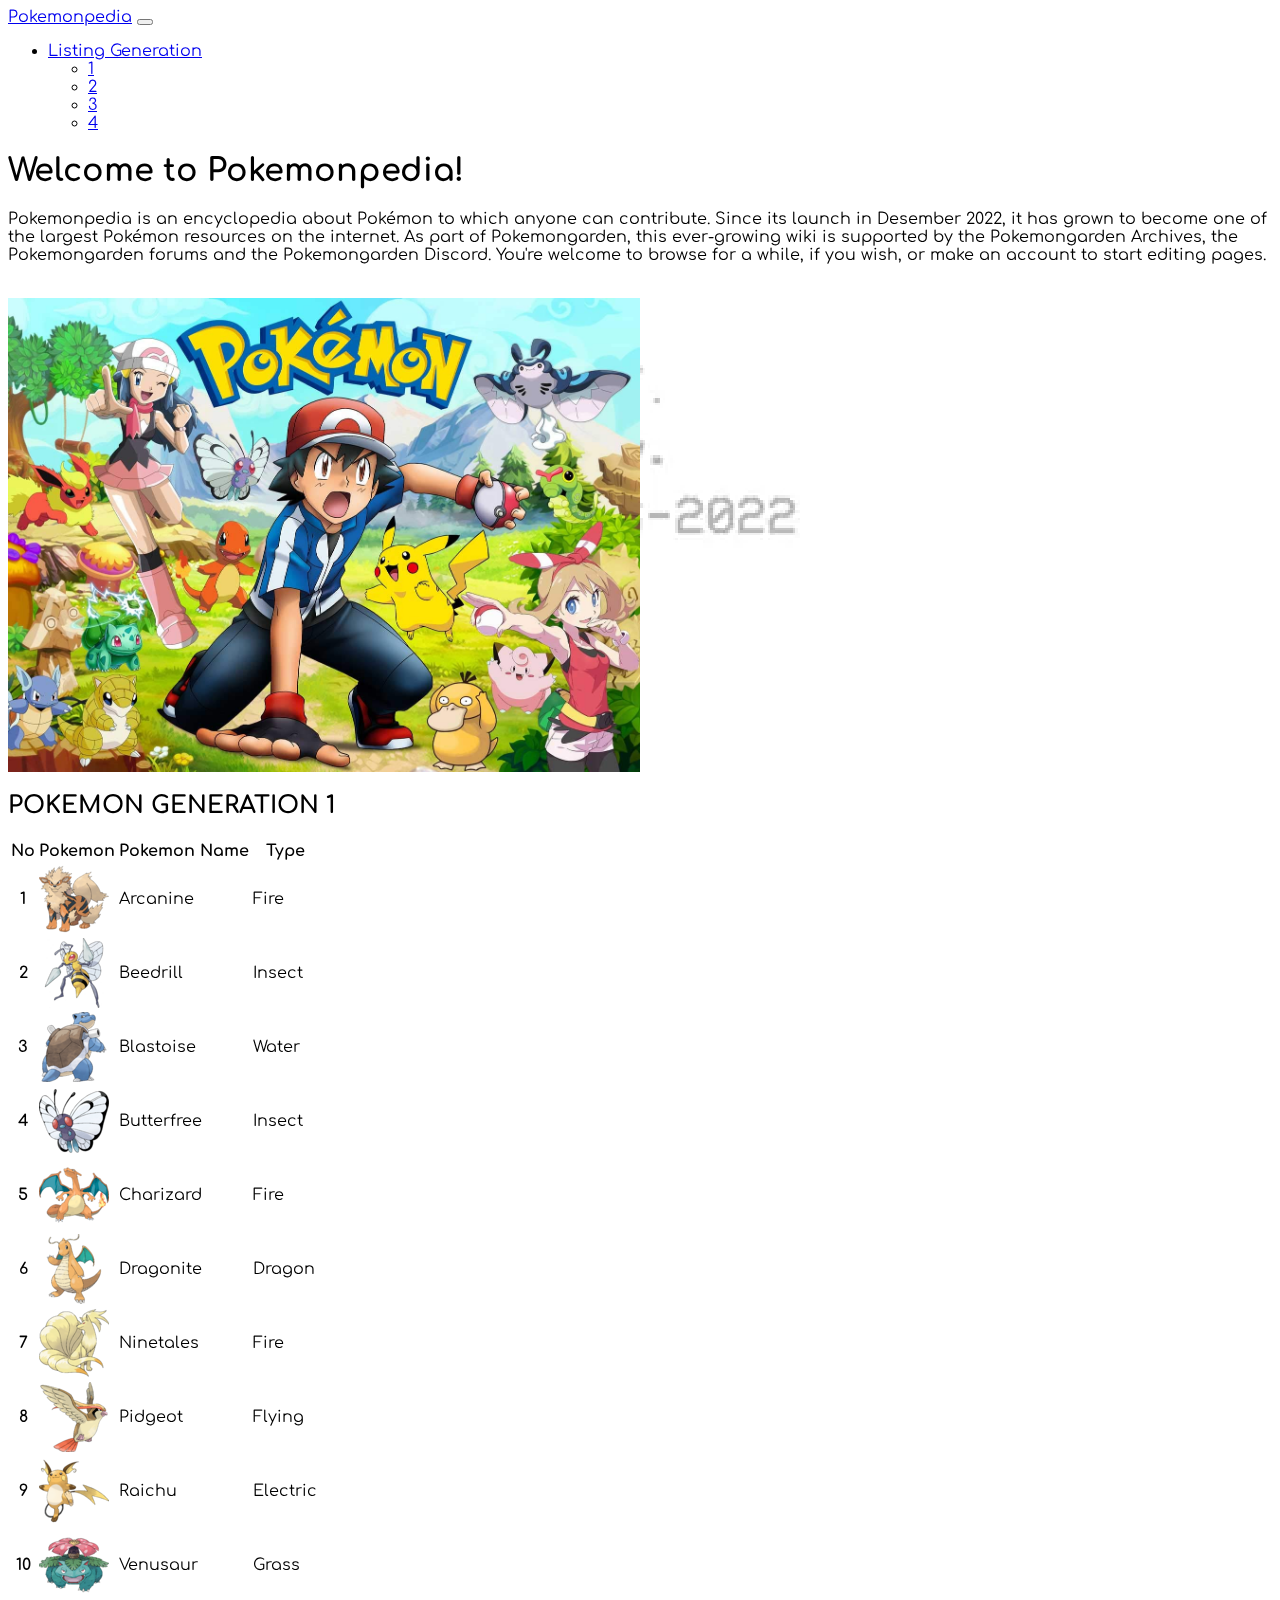
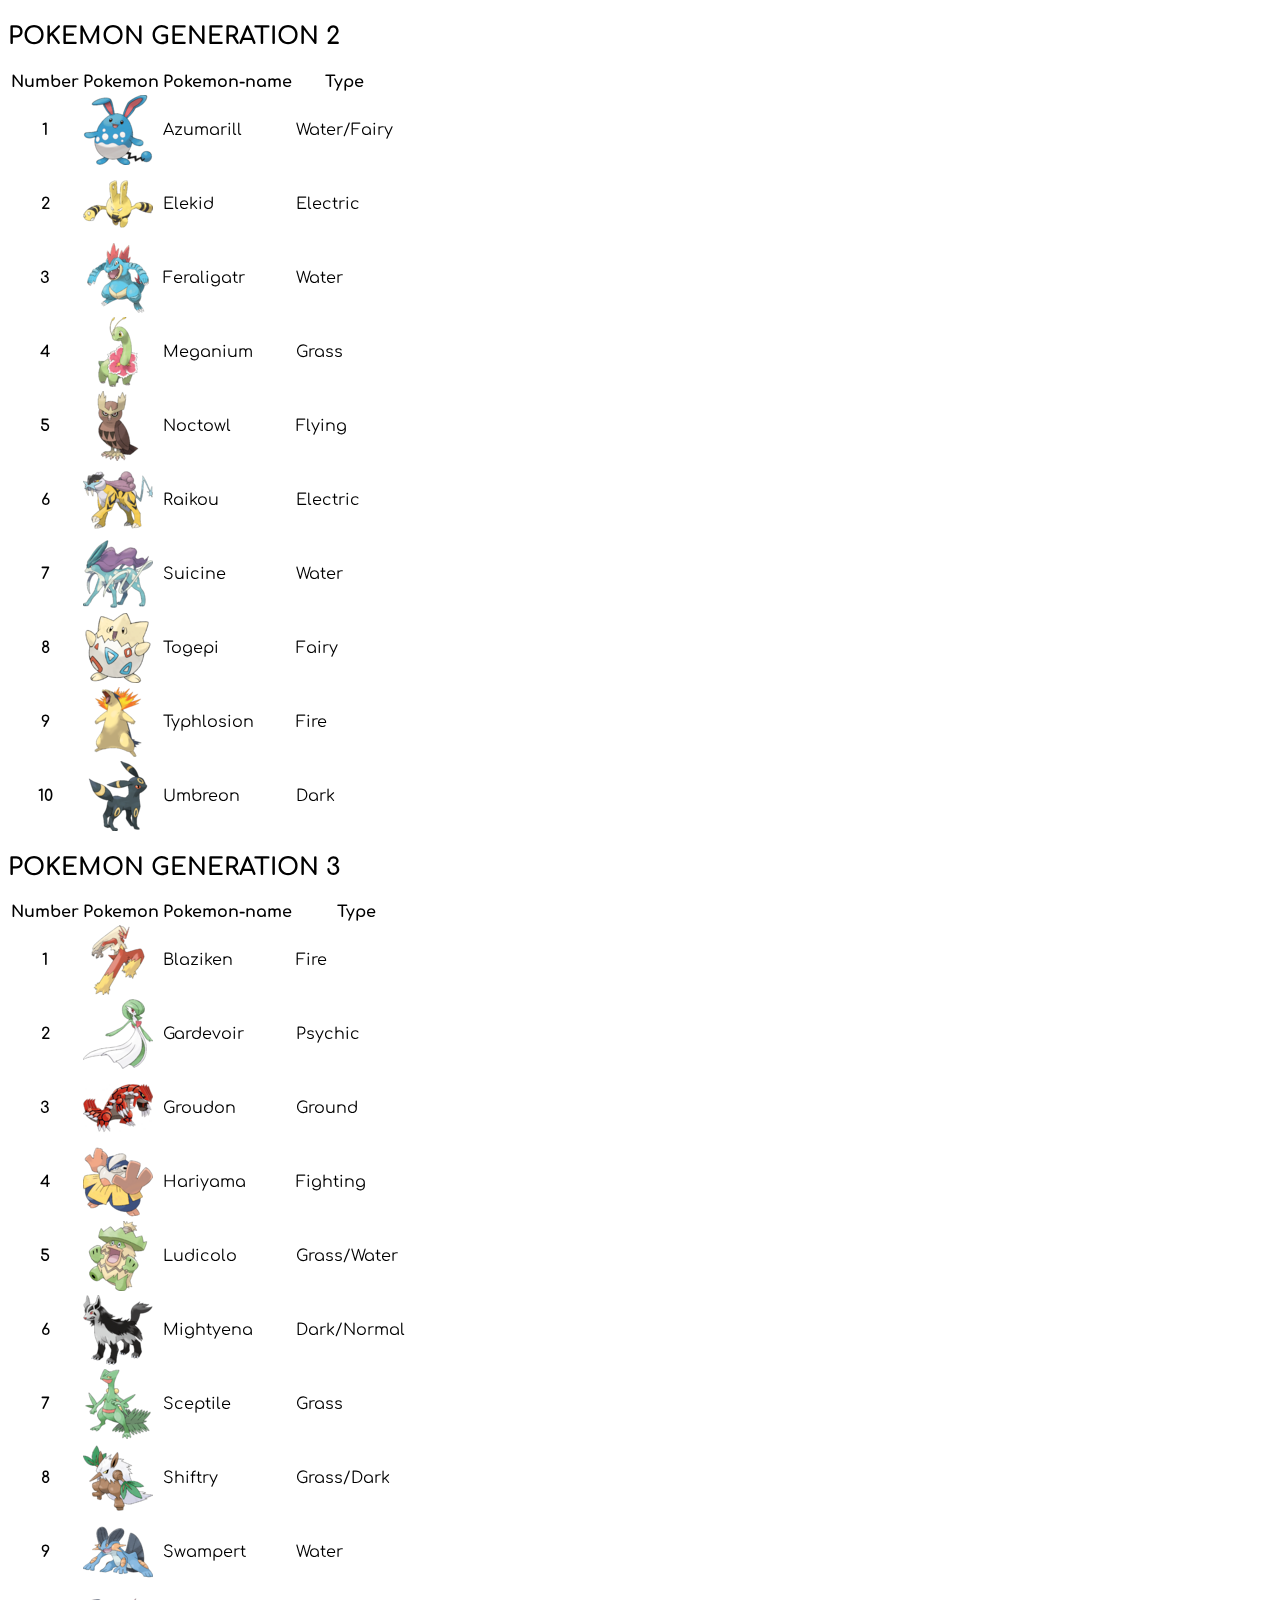
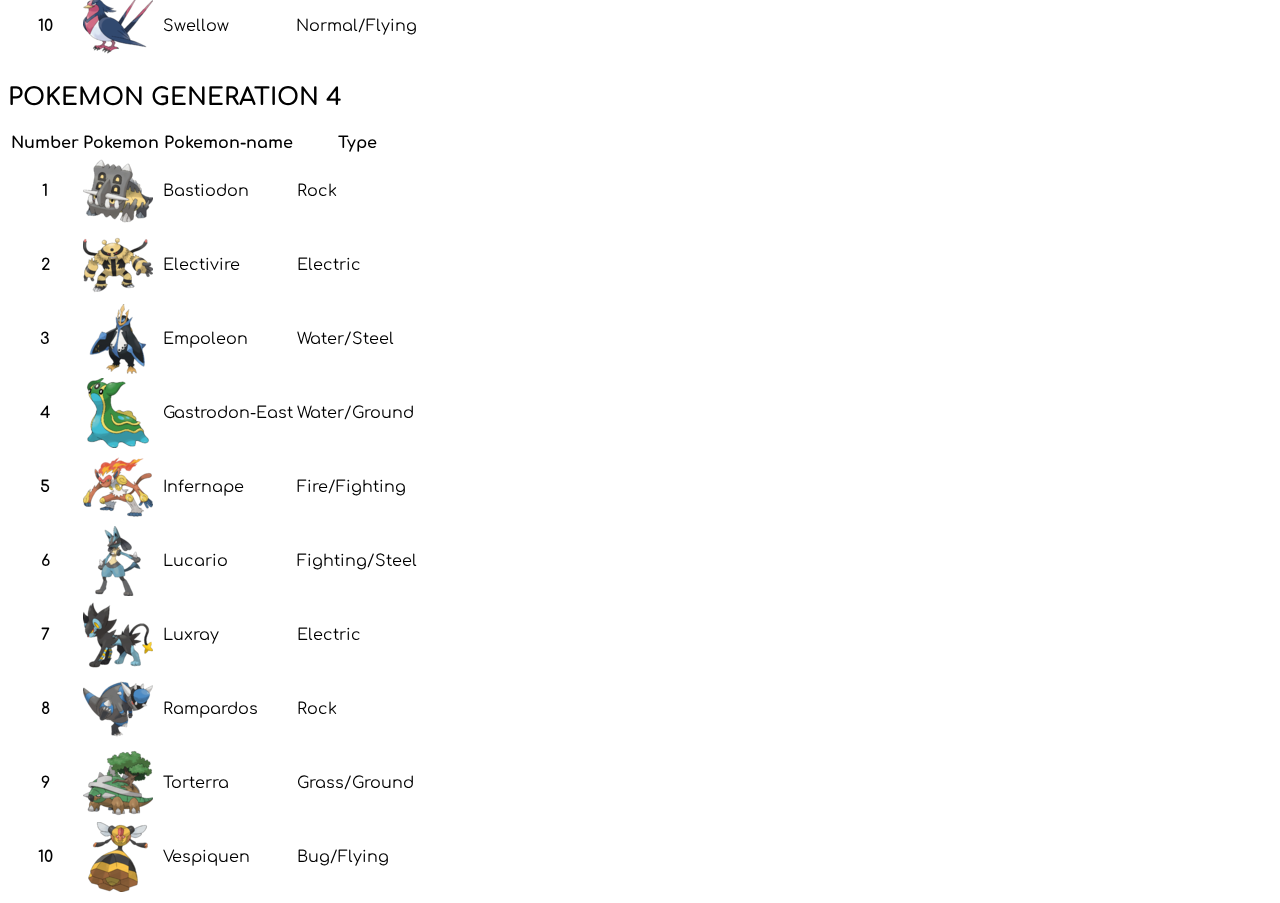
==== commit 97b768e2: "Tambahan" ====
--- a/Collaboration-Week-1.html
+++ b/Collaboration-Week-1.html
@@ -3,8 +3,53 @@
   <meta http-equiv="Content-Type" content="text/html; charset=utf-8"/>
   <title>Pokemonpedia</title>
   <link href="https://cdn.jsdelivr.net/npm/bootstrap@5.1.3/dist/css/bootstrap.min.css" rel="stylesheet" integrity="sha384-1BmE4kWBq78iYhFldvKuhfTAU6auU8tT94WrHftjDbrCEXSU1oBoqyl2QvZ6jIW3" crossorigin="anonymous">
+  <script src="https://cdn.jsdelivr.net/npm/bootstrap@5.1.3/dist/js/bootstrap.bundle.min.js"
+    integrity="sha384-ka7Sk0Gln4gmtz2MlQnikT1wXgYsOg+OMhuP+IlRH9sENBO0LRn5q+8nbTov4+1p"
+    crossorigin="anonymous"></script>
+  <link rel="preconnect" href="https://fonts.googleapis.com">
+  <link rel="preconnect" href="https://fonts.gstatic.com" crossorigin>
+  <link href="https://fonts.googleapis.com/css2?family=Comfortaa:wght@300;400;500&display=swap" rel="stylesheet">
   <link href="./src/style.css" rel="stylesheet" type="text/css">
+
+  
+  <nav class="navbar navbar-expand-lg navbar-dark bg-dark p-1 sticky-top">
+    <div class="container-fluid">
+      <a class="navbar-brand fw-bold" href="#">Pokemonpedia</a>
+      <button class="navbar-toggler" type="button" data-bs-toggle="collapse" data-bs-target="#navbarNavDropdown"
+        aria-controls="navbarNavDropdown" aria-expanded="false" aria-label="Toggle navigation">
+        <span class="navbar-toggler-icon"></span>
+      </button>
+      <div class=" collapse navbar-collapse" id="navbarNavDropdown">
+        <ul class="navbar-nav ms-auto ">
+          <!-- <li class="nav-item">
+            <a class="nav-link mx-2 active" aria-current="page" href="#">Home</a>
+          </li>
+          <li class="nav-item">
+            <a class="nav-link mx-2" href="#">Products</a>
+          </li>
+          <li class="nav-item">
+            <a class="nav-link mx-2" href="#">Pricing</a>
+          </li> -->
+          <li class="nav-item dropdown">
+            <a class="nav-link mx-2 dropdown-toggle" href="#" id="navbarDropdownMenuLink" role="button"
+              data-bs-toggle="dropdown" aria-expanded="false">
+              Listing Generation
+            </a>
+            <ul class="dropdown-menu" aria-labelledby="navbarDropdownMenuLink">
+              <li><a class="dropdown-item" href="#gen1">1</a></li>
+              <li><a class="dropdown-item" href="#gen2">2</a></li>
+              <li><a class="dropdown-item" href="#gen3">3</a></li>
+              <li><a class="dropdown-item" href="#gen4">4</a></li>
+            </ul>
+          </li>
+        </ul>
+      </div>
+    </div>
+  </nav>
 </head>
+
+
+
 <body>
   <div class="main">
 
--- a/src/style.css
+++ b/src/style.css
@@ -1,3 +1,20 @@
-* {
-  font-family: "Comfortaa", cursive;
-}
+#myVideo {
+    position: fixed;
+    right: 0;
+    bottom: 0;
+    min-width: 100%;
+    min-height: 100%;
+    z-index: -1;
+    background-size: cover;
+    opacity: 70%;
+  }
+
+
+.bg-op{
+
+    opacity: 90%;
+  }
+
+*{
+    font-family: "Comfortaa", cursive;
+  }
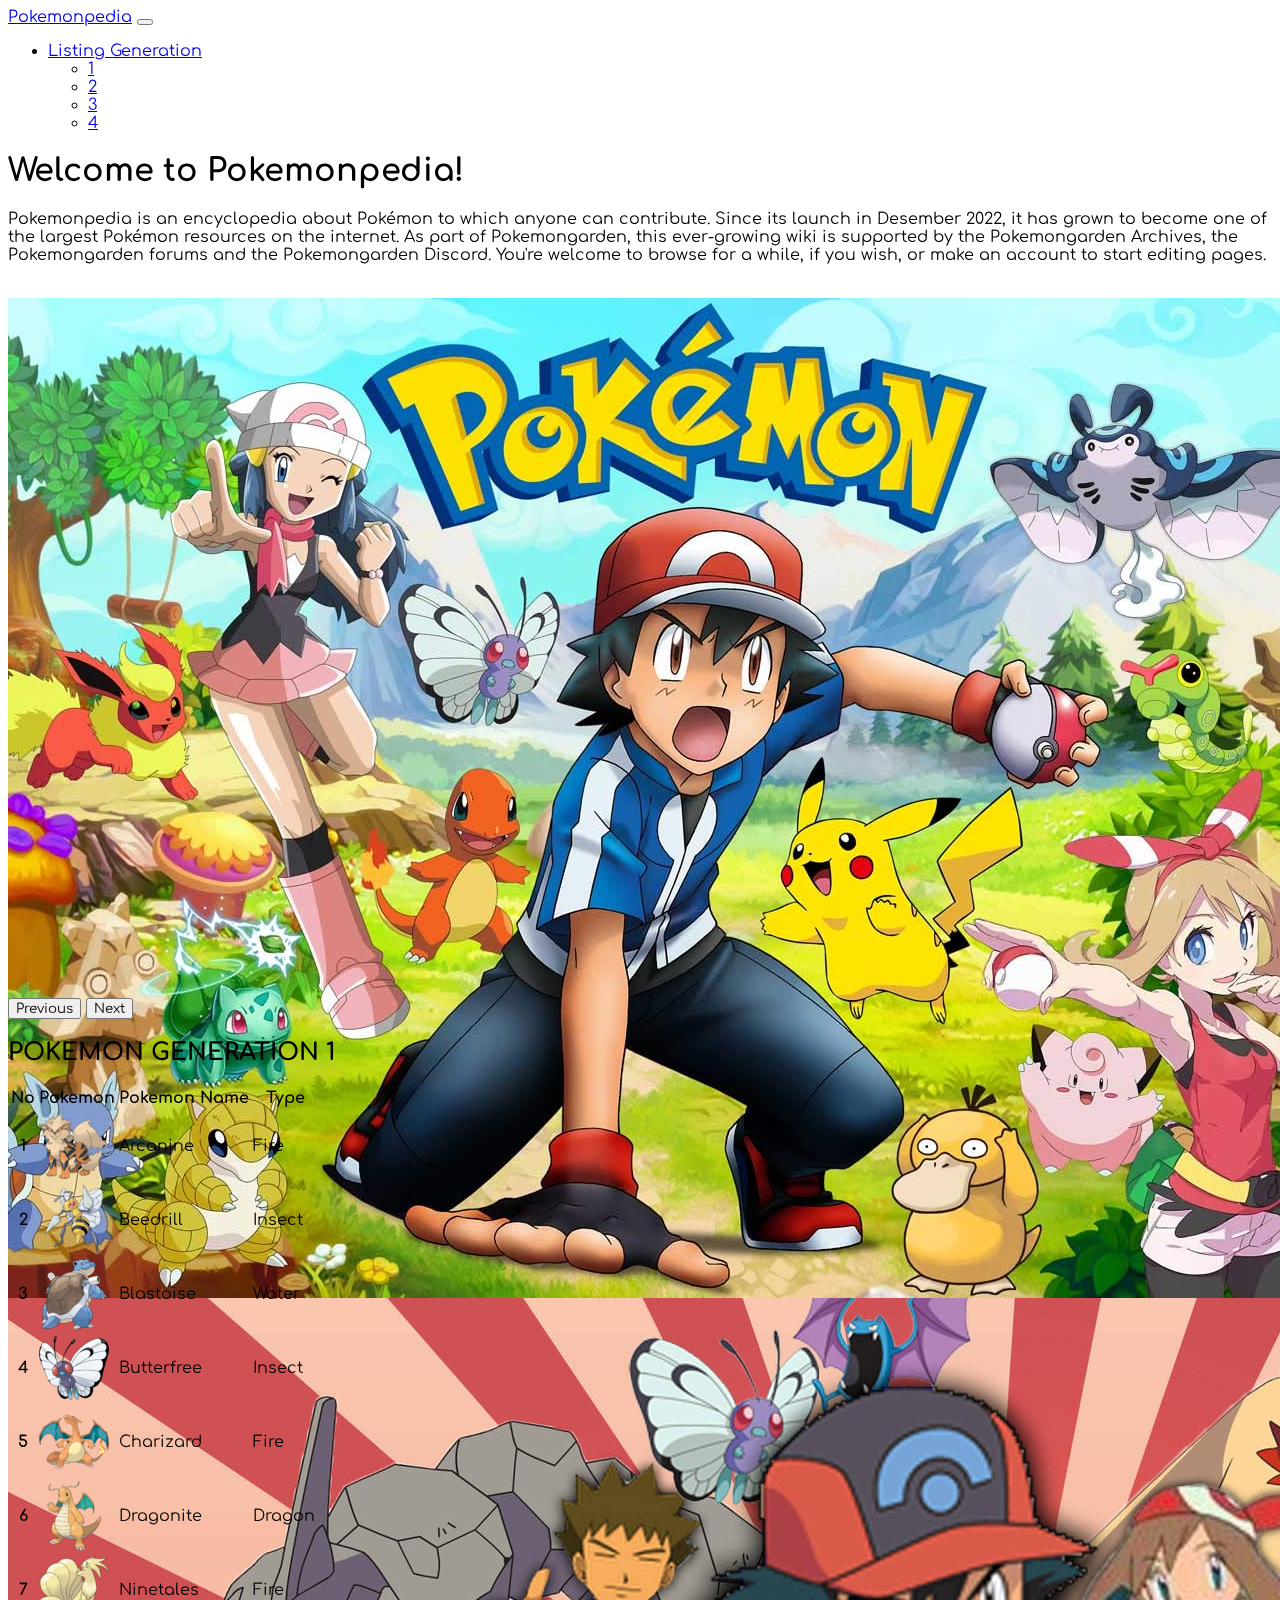
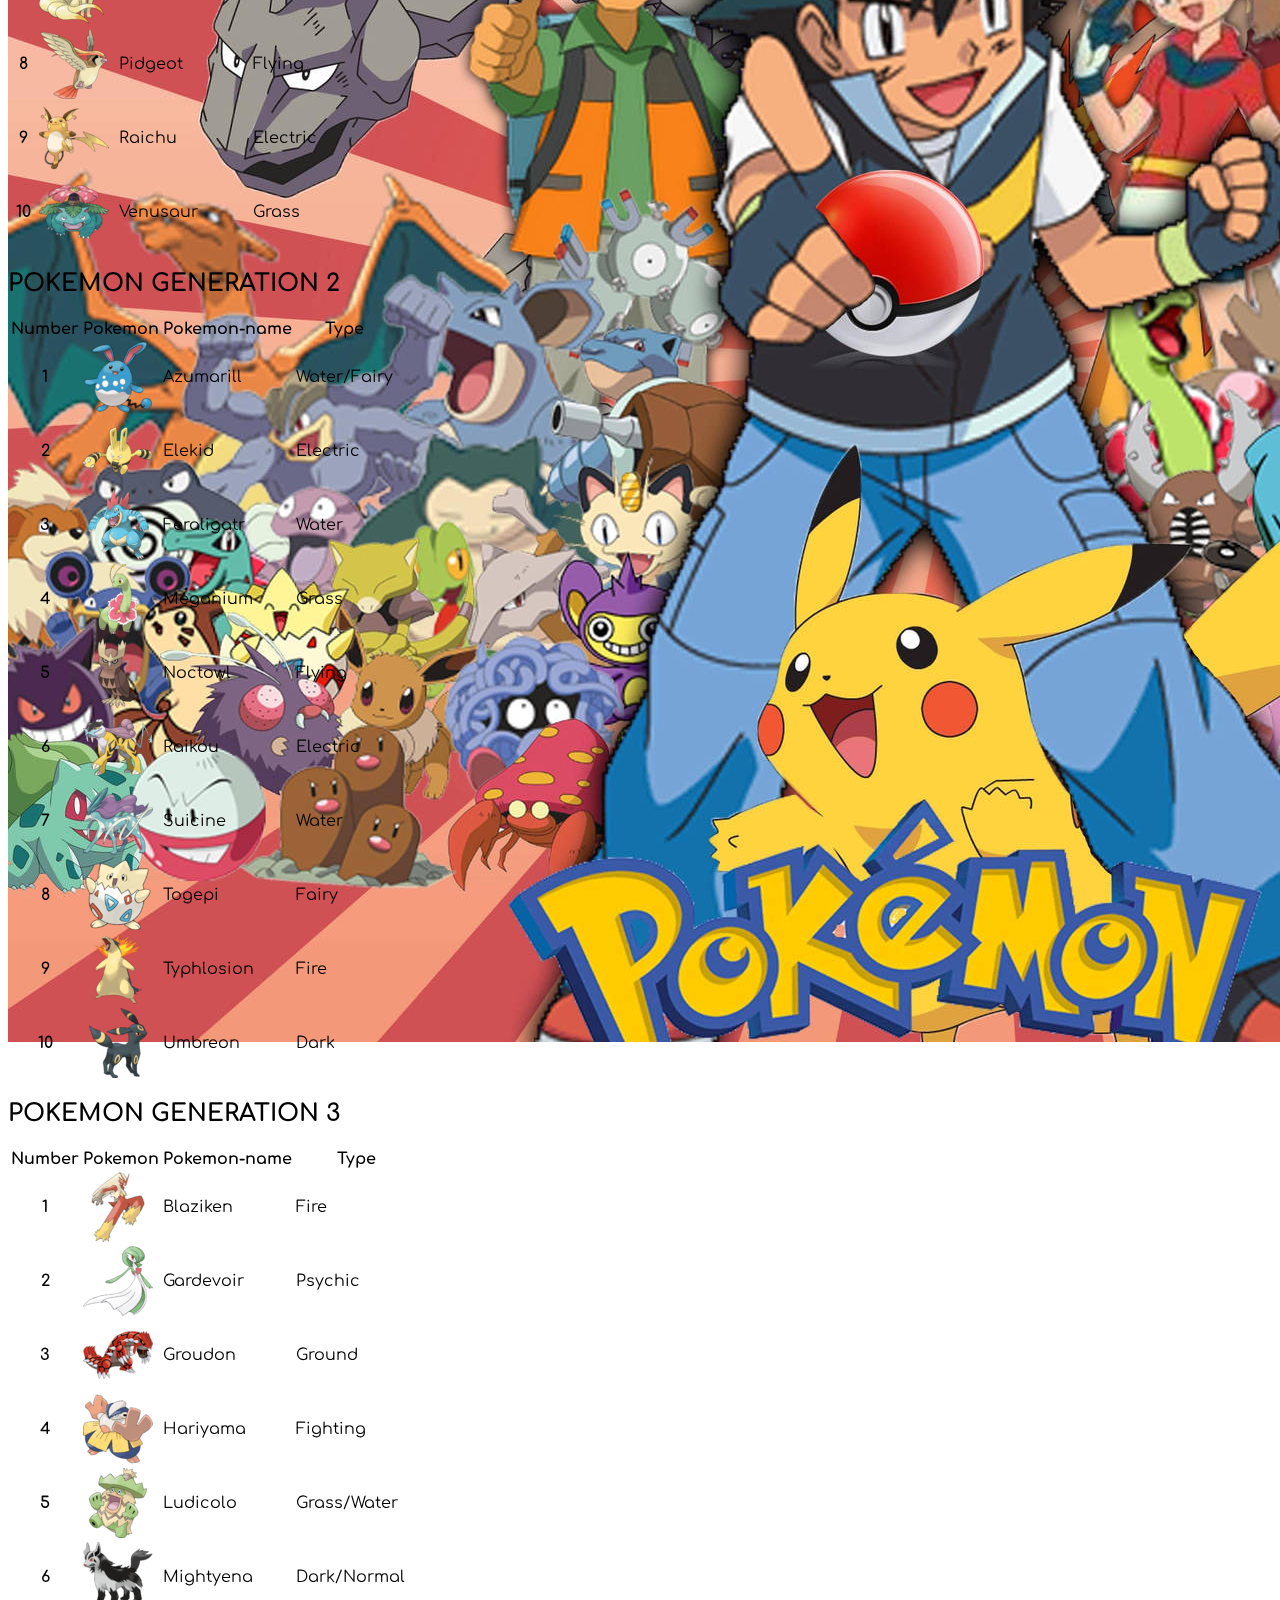
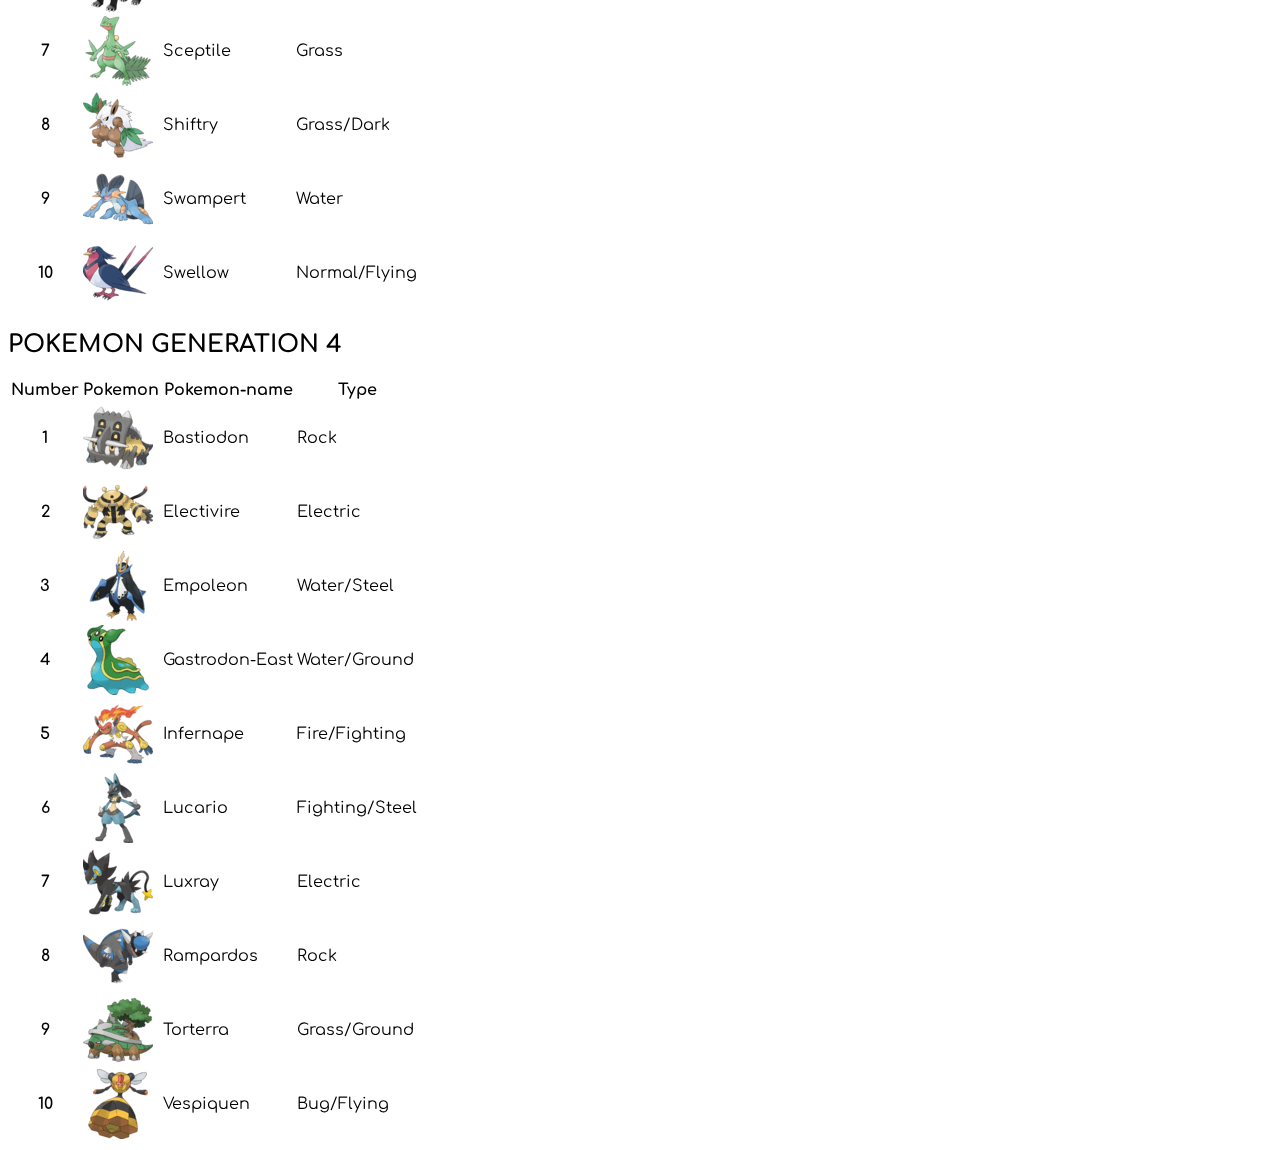
==== commit bea4bde8: "Terbaru Final 20/12/2022" ====
--- a/Collaboration-Week-1.html
+++ b/Collaboration-Week-1.html
@@ -11,7 +11,7 @@
   <link href="https://fonts.googleapis.com/css2?family=Comfortaa:wght@300;400;500&display=swap" rel="stylesheet">
   <link href="./src/style.css" rel="stylesheet" type="text/css">
 
-  
+
   <nav class="navbar navbar-expand-lg navbar-dark bg-dark p-1 sticky-top">
     <div class="container-fluid">
       <a class="navbar-brand fw-bold" href="#">Pokemonpedia</a>
@@ -76,9 +76,34 @@
               <br>
             </div>
           </div>
+
           <div class="col-md-12 pt-2 pb-2">
-            <div class="d-flex justify-content-center">
-              <img class="rounded" width="50%" src="./images/HEADER/banner-2.jpg" alt="">
+            <div id="carouselExampleControls" class="carousel slide" data-bs-ride="carousel">
+              <div class="carousel-inner">
+                <div class="carousel-item active">
+                  <img src="./images/HEADER/banner-2.jpg" class="d-block w-100">
+                </div>
+                <div class="carousel-item">
+                  <img src="./images/HEADER/banner-1.jpg" class="d-block w-100">
+                </div>
+              </div>
+              <button class="carousel-control-prev" type="button" data-bs-target="#carouselExampleControls" data-bs-slide="prev">
+                <span class="carousel-control-prev-icon" aria-hidden="true"></span>
+                <span class="visually-hidden">Previous</span>
+              </button>
+              <button class="carousel-control-next" type="button" data-bs-target="#carouselExampleControls" data-bs-slide="next">
+                <span class="carousel-control-next-icon" aria-hidden="true"></span>
+                <span class="visually-hidden">Next</span>
+              </button>
+            </div>
+          </div>
+
+<!-- The dots/circles -->
+<div style="text-align:center">
+  <span class="dot" onclick="currentSlide(1)"></span>
+  <span class="dot" onclick="currentSlide(2)"></span>
+  <span class="dot" onclick="currentSlide(3)"></span>
+</div>
             </div>
           </div>
         </div>
--- a/src/style.css
+++ b/src/style.css
@@ -18,3 +18,8 @@
 *{
     font-family: "Comfortaa", cursive;
   }
+
+.carousel-inner{
+  width: 100%;
+  max-height: 700px;
+}